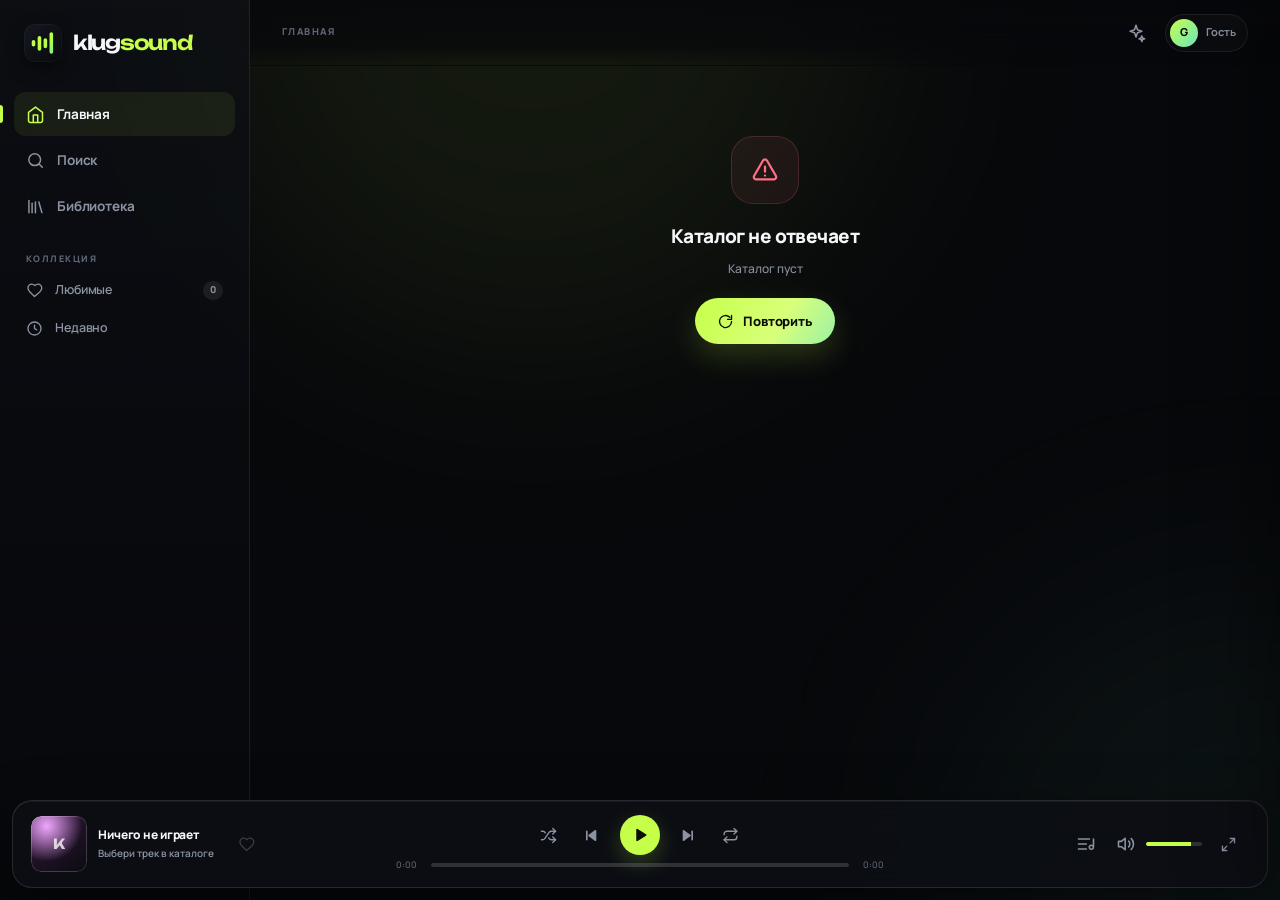
==== player.html @ 16f7e547 "Initial commit" ====
<!doctype html>
<html lang="ru">
  <head>
    <meta charset="utf-8" />
    <meta name="viewport" content="width=device-width, initial-scale=1, viewport-fit=cover" />
    <meta name="theme-color" content="#07080b" />
    <title>KLUG Sound — плеер</title>
    <meta
      name="description"
      content="KLUG Sound — музыкальный плеер внутри Telegram: поиск треков, исполнители, очередь и любимые треки."
    />
    <meta property="og:type" content="website" />
    <meta property="og:title" content="KLUG Sound — плеер" />
    <meta property="og:description" content="Слушай полные треки из Audius и превью мировых хитов из Apple Music." />
    <meta property="og:image" content="./assets/og.png" />
    <meta name="twitter:card" content="summary_large_image" />
    <meta name="apple-mobile-web-app-capable" content="yes" />
    <meta name="apple-mobile-web-app-status-bar-style" content="black-translucent" />
    <meta name="apple-mobile-web-app-title" content="KLUG Sound" />
    <link rel="icon" href="./assets/favicon.svg" type="image/svg+xml" />
    <link rel="apple-touch-icon" href="./assets/apple-touch-icon.png" />
    <link rel="manifest" href="./manifest.webmanifest" />
    <link rel="preload" href="./assets/fonts/manrope-cyrillic.woff2" as="font" type="font/woff2" crossorigin />
    <link rel="preload" href="./assets/fonts/manrope-latin.woff2" as="font" type="font/woff2" crossorigin />
    <link rel="preload" href="./assets/fonts/unbounded-cyrillic.woff2" as="font" type="font/woff2" crossorigin />
    <link rel="stylesheet" href="./css/fonts.css" />
    <link rel="stylesheet" href="./css/base.css" />
    <link rel="stylesheet" href="./css/player.css" />
    <script>
      document.documentElement.classList.add("js");
    </script>
    <script src="https://telegram.org/js/telegram-web-app.js"></script>
  </head>
  <body class="app">
    <a class="skip-link" href="#view">Перейти к содержимому</a>

    <div class="app-atmosphere" aria-hidden="true">
      <span class="app-orb app-orb--lime"></span>
      <span class="app-orb app-orb--cyan"></span>
    </div>

    <div class="app-shell">
      <aside class="sidebar" aria-label="Навигация">
        <a class="brand sidebar-brand" href="./index.html" aria-label="KLUG Sound — на главную">
          <img class="brand-mark" src="./assets/favicon.svg" alt="" width="38" height="38" />
          <span class="brand-word">klug<span>sound</span></span>
        </a>

        <nav class="side-nav">
          <a class="side-link" href="#/home" data-nav="home">
            <span data-icon="home"></span>
            <span>Главная</span>
          </a>
          <a class="side-link" href="#/search" data-nav="search">
            <span data-icon="search"></span>
            <span>Поиск</span>
          </a>
          <a class="side-link" href="#/library" data-nav="library">
            <span data-icon="library"></span>
            <span>Библиотека</span>
          </a>
        </nav>

        <div class="side-group">
          <p class="side-label">Коллекция</p>
          <a class="side-link side-link--sm" href="#/liked" data-nav="liked">
            <span data-icon="heart"></span>
            <span>Любимые</span>
            <span class="side-count" id="likedCount">0</span>
          </a>
          <a class="side-link side-link--sm" href="#/recent" data-nav="recent">
            <span data-icon="clock"></span>
            <span>Недавно</span>
          </a>
          <div class="side-playlists" id="sidePlaylists"></div>
        </div>

        <div class="sidebar-spacer"></div>
      </aside>

      <main class="main">
        <header class="topbar">
          <div class="topbar-left">
            <a class="brand topbar-brand" href="#/home" aria-label="KLUG Sound">
              <img class="brand-mark" src="./assets/favicon.svg" alt="" width="32" height="32" />
              <span class="brand-word">klug<span>sound</span></span>
            </a>
            <button class="icon-btn topbar-back" id="backBtn" type="button" aria-label="Назад" hidden>
              <span data-icon="arrowLeft"></span>
            </button>
            <span class="topbar-context" id="topbarContext"></span>
          </div>

          <div class="topbar-right">
            <button class="icon-btn topbar-random" id="randomBtn" type="button" aria-label="Случайный трек" title="Случайный трек">
              <span data-icon="sparkles"></span>
            </button>
            <div class="user-chip" id="userChip" title="Слушатель">
              <span class="user-avatar" id="userAvatar">G</span>
              <span class="user-name" id="userName">Гость</span>
            </div>
          </div>
        </header>

        <div class="view" id="view" tabindex="-1"></div>
      </main>
    </div>

    <div class="playerbar" id="playerbar">
      <div class="pb-left">
        <button class="pb-art" id="pbArtBtn" type="button" aria-label="Открыть экран «Сейчас играет»">
          <span class="art pb-art-inner" id="pbArt"></span>
          <span class="pb-expand-hint"><span data-icon="expand"></span></span>
        </button>
        <div class="pb-meta">
          <div class="pb-title" id="pbTitle">Ничего не играет</div>
          <div class="pb-sub" id="pbSub">Выбери трек в каталоге</div>
        </div>
        <button class="icon-btn pb-like" id="pbLike" type="button" aria-label="Добавить в любимые" disabled>
          <span data-icon="heart"></span>
        </button>
      </div>

      <div class="pb-center">
        <div class="pb-controls">
          <button class="pb-btn" id="shuffleBtn" type="button" aria-label="Перемешать" title="Перемешать">
            <span data-icon="shuffle"></span>
          </button>
          <button class="pb-btn" id="prevBtn" type="button" aria-label="Предыдущий трек" title="Предыдущий">
            <span data-icon="prev"></span>
          </button>
          <button class="pb-play" id="playBtn" type="button" aria-label="Играть" title="Играть / пауза">
            <span data-icon="play"></span>
          </button>
          <button class="pb-btn" id="nextBtn" type="button" aria-label="Следующий трек" title="Следующий">
            <span data-icon="next"></span>
          </button>
          <button class="pb-btn" id="repeatBtn" type="button" aria-label="Повтор" title="Повтор">
            <span data-icon="repeat"></span>
          </button>
        </div>
        <div class="pb-progress">
          <span class="pb-time" id="curTime">0:00</span>
          <input
            class="range pb-range"
            id="progress"
            type="range"
            min="0"
            max="1000"
            value="0"
            step="1"
            aria-label="Перемотка трека"
          />
          <span class="pb-time" id="durTime">0:00</span>
        </div>
      </div>

      <div class="pb-right">
        <button class="icon-btn" id="queueBtn" type="button" aria-label="Очередь" title="Очередь">
          <span data-icon="queue"></span>
        </button>
        <div class="pb-volume">
          <button class="icon-btn" id="muteBtn" type="button" aria-label="Выключить звук" title="Звук">
            <span data-icon="volume"></span>
          </button>
          <input
            class="range range--mini pb-volume-range"
            id="volume"
            type="range"
            min="0"
            max="100"
            value="80"
            step="1"
            aria-label="Громкость"
          />
        </div>
        <button class="icon-btn pb-expand" id="expandBtn" type="button" aria-label="Развернуть плеер">
          <span data-icon="expand"></span>
        </button>
      </div>

      <div class="pb-loading" id="pbLoading" hidden><span class="spinner"></span></div>
    </div>

    <nav class="mobile-nav" aria-label="Мобильная навигация">
      <a class="mobile-link" href="#/home" data-nav="home">
        <span data-icon="home"></span>
        <span>Главная</span>
      </a>
      <a class="mobile-link" href="#/search" data-nav="search">
        <span data-icon="search"></span>
        <span>Поиск</span>
      </a>
      <a class="mobile-link" href="#/library" data-nav="library">
        <span data-icon="library"></span>
        <span>Библиотека</span>
      </a>
    </nav>

    <div class="scrim" id="scrim" hidden></div>

    <aside class="drawer" id="queueDrawer" aria-label="Очередь" aria-hidden="true">
      <div class="drawer-head">
        <div>
          <span class="drawer-label">Очередь</span>
          <h2 id="queueTitle">Далее</h2>
        </div>
        <button class="icon-btn" id="queueClose" type="button" aria-label="Закрыть очередь">
          <span data-icon="x"></span>
        </button>
      </div>
      <div class="drawer-body" id="queueList"></div>
    </aside>

    <section class="nowplaying" id="nowPlaying" aria-hidden="true" aria-label="Сейчас играет">
      <div class="np-bg" id="npBg" aria-hidden="true"></div>
      <div class="np-shade" aria-hidden="true"></div>

      <div class="np-panel">
        <button class="icon-btn np-close" id="npClose" type="button" aria-label="Закрыть плеер">
          <span data-icon="chevronDown"></span>
        </button>

        <div class="np-left">
          <div class="np-art-wrap">
            <div class="np-art art" id="npArt"></div>
            <div class="np-art-shadow" aria-hidden="true"></div>
          </div>
        </div>

        <div class="np-right">
          <div class="np-head">
            <span class="np-label" id="npSource">Сейчас играет</span>
            <button class="icon-btn np-like" id="npLike" type="button" aria-label="Добавить в любимые" disabled>
              <span data-icon="heart"></span>
            </button>
          </div>

          <h2 class="np-title" id="npTitle">Ничего не играет</h2>
          <a class="np-artist" id="npArtist" href="#/search">Найди свой первый трек</a>

          <div class="np-progress">
            <input
              class="range np-range"
              id="npProgress"
              type="range"
              min="0"
              max="1000"
              value="0"
              step="1"
              aria-label="Перемотка трека"
            />
            <div class="np-times">
              <span id="npCur">0:00</span>
              <span id="npDur">0:00</span>
            </div>
          </div>

          <div class="np-controls">
            <button class="pb-btn" id="npShuffle" type="button" aria-label="Перемешать">
              <span data-icon="shuffle"></span>
            </button>
            <button class="pb-btn" id="npPrev" type="button" aria-label="Предыдущий трек">
              <span data-icon="prev"></span>
            </button>
            <button class="pb-play np-play" id="npPlay" type="button" aria-label="Играть">
              <span data-icon="play"></span>
            </button>
            <button class="pb-btn" id="npNext" type="button" aria-label="Следующий трек">
              <span data-icon="next"></span>
            </button>
            <button class="pb-btn" id="npRepeat" type="button" aria-label="Повтор">
              <span data-icon="repeat"></span>
            </button>
          </div>

          <div class="np-bottom-row">
            <div class="np-volume">
              <button class="icon-btn" id="npMute" type="button" aria-label="Звук">
                <span data-icon="volume"></span>
              </button>
              <input
                class="range range--mini np-volume-range"
                id="npVolume"
                type="range"
                min="0"
                max="100"
                value="80"
                step="1"
                aria-label="Громкость"
              />
            </div>
            <span class="np-hint">Пробел — пауза · ← → — перемотка</span>
          </div>

          <div class="np-queue">
            <div class="np-queue-head">
              <span>Далее в очереди</span>
              <span id="npQueueCount">0</span>
            </div>
            <div class="np-queue-list" id="npQueue"></div>
          </div>
        </div>
      </div>
    </section>

    <div class="toasts" id="toasts" aria-live="polite" aria-atomic="false"></div>

    <audio id="audio" preload="metadata" playsinline></audio>
    <script type="module" src="./js/app.js"></script>
  </body>
</html>
---- css/fonts.css ----
/* Self-hosted variable fonts — Manrope + Unbounded (SIL Open Font License 1.1).
   Files live in /assets/fonts, so the app has no dependency on Google Fonts at runtime. */

/* Manrope — cyrillic-ext */
@font-face {
  font-family: "Manrope";
  font-style: normal;
  font-weight: 400 800;
  font-display: swap;
  src: url("../assets/fonts/manrope-cyrillic-ext.woff2") format("woff2");
  unicode-range: U+0460-052F, U+1C80-1C8A, U+20B4, U+2DE0-2DFF, U+A640-A69F, U+FE2E-FE2F;
}
/* Manrope — cyrillic */
@font-face {
  font-family: "Manrope";
  font-style: normal;
  font-weight: 400 800;
  font-display: swap;
  src: url("../assets/fonts/manrope-cyrillic.woff2") format("woff2");
  unicode-range: U+0301, U+0400-045F, U+0490-0491, U+04B0-04B1, U+2116;
}
/* Manrope — latin-ext */
@font-face {
  font-family: "Manrope";
  font-style: normal;
  font-weight: 400 800;
  font-display: swap;
  src: url("../assets/fonts/manrope-latin-ext.woff2") format("woff2");
  unicode-range: U+0100-02BA, U+02BD-02C5, U+02C7-02CC, U+02CE-02D7, U+02DD-02FF, U+0304, U+0308, U+0329, U+1D00-1DBF, U+1E00-1E9F, U+1EF2-1EFF, U+2020, U+20A0-20AB, U+20AD-20C4, U+2113, U+2C60-2C7F, U+A720-A7FF;
}
/* Manrope — latin */
@font-face {
  font-family: "Manrope";
  font-style: normal;
  font-weight: 400 800;
  font-display: swap;
  src: url("../assets/fonts/manrope-latin.woff2") format("woff2");
  unicode-range: U+0000-00FF, U+0131, U+0152-0153, U+02BB-02BC, U+02C6, U+02DA, U+02DC, U+0304, U+0308, U+0329, U+2000-206F, U+20AC, U+2122, U+2191, U+2193, U+2212, U+2215, U+FEFF, U+FFFD;
}

/* Unbounded — cyrillic-ext */
@font-face {
  font-family: "Unbounded";
  font-style: normal;
  font-weight: 500 800;
  font-display: swap;
  src: url("../assets/fonts/unbounded-cyrillic-ext.woff2") format("woff2");
  unicode-range: U+0460-052F, U+1C80-1C8A, U+20B4, U+2DE0-2DFF, U+A640-A69F, U+FE2E-FE2F;
}
/* Unbounded — cyrillic */
@font-face {
  font-family: "Unbounded";
  font-style: normal;
  font-weight: 500 800;
  font-display: swap;
  src: url("../assets/fonts/unbounded-cyrillic.woff2") format("woff2");
  unicode-range: U+0301, U+0400-045F, U+0490-0491, U+04B0-04B1, U+2116;
}
/* Unbounded — latin-ext */
@font-face {
  font-family: "Unbounded";
  font-style: normal;
  font-weight: 500 800;
  font-display: swap;
  src: url("../assets/fonts/unbounded-latin-ext.woff2") format("woff2");
  unicode-range: U+0100-02BA, U+02BD-02C5, U+02C7-02CC, U+02CE-02D7, U+02DD-02FF, U+0304, U+0308, U+0329, U+1D00-1DBF, U+1E00-1E9F, U+1EF2-1EFF, U+2020, U+20A0-20AB, U+20AD-20C4, U+2113, U+2C60-2C7F, U+A720-A7FF;
}
/* Unbounded — latin */
@font-face {
  font-family: "Unbounded";
  font-style: normal;
  font-weight: 500 800;
  font-display: swap;
  src: url("../assets/fonts/unbounded-latin.woff2") format("woff2");
  unicode-range: U+0000-00FF, U+0131, U+0152-0153, U+02BB-02BC, U+02C6, U+02DA, U+02DC, U+0304, U+0308, U+0329, U+2000-206F, U+20AC, U+2122, U+2191, U+2193, U+2212, U+2215, U+FEFF, U+FFFD;
}
---- css/base.css ----
/* ==========================================================================
   KLUG Sound — design tokens & shared primitives
   ========================================================================== */

:root {
  color-scheme: dark;

  --bg: #07080b;
  --bg-deep: #050609;
  --surface: #0e1016;
  --surface-2: #141721;
  --surface-3: #1b1f2b;
  --surface-4: #232836;

  --line: rgba(255, 255, 255, 0.08);
  --line-strong: rgba(255, 255, 255, 0.14);

  --text: #f4f6f9;
  --text-2: #c7ccd6;
  --muted: #8b92a2;
  --faint: #5e6575;

  --accent: #c6ff4a;
  --accent-soft: #ddff8e;
  --accent-2: #6fe7c4;
  --accent-ink: #0a0f03;
  --blue: #7db8ff;
  --pink: #ff8eb7;
  --danger: #ff7185;

  --radius-xs: 10px;
  --radius-sm: 14px;
  --radius: 20px;
  --radius-lg: 28px;
  --radius-xl: 36px;

  --shadow-sm: 0 10px 30px rgba(0, 0, 0, 0.28);
  --shadow: 0 24px 70px rgba(0, 0, 0, 0.44);
  --shadow-accent: 0 16px 50px rgba(198, 255, 74, 0.18);

  --font-ui: "Manrope", ui-sans-serif, system-ui, -apple-system, "Segoe UI", Roboto, sans-serif;
  --font-display: "Unbounded", var(--font-ui);

  --ease: cubic-bezier(0.22, 0.61, 0.36, 1);
  --ease-out: cubic-bezier(0.16, 1, 0.3, 1);
  --ease-spring: cubic-bezier(0.34, 1.56, 0.64, 1);

  --header-h: 64px;
  --safe-b: env(safe-area-inset-bottom, 0px);
}

*,
*::before,
*::after {
  box-sizing: border-box;
}

[hidden] {
  display: none !important;
}

html {
  -webkit-text-size-adjust: 100%;
  scroll-behavior: smooth;
}

body {
  margin: 0;
  min-height: 100vh;
  background: var(--bg);
  color: var(--text);
  font-family: var(--font-ui);
  font-size: 15px;
  line-height: 1.5;
  font-weight: 500;
  -webkit-font-smoothing: antialiased;
  -moz-osx-font-smoothing: grayscale;
  text-rendering: optimizeLegibility;
}

h1,
h2,
h3,
h4,
p,
figure {
  margin: 0;
}

ul,
ol {
  margin: 0;
  padding: 0;
  list-style: none;
}

a {
  color: inherit;
  text-decoration: none;
}

button,
input,
select,
textarea {
  font: inherit;
  color: inherit;
}

button {
  padding: 0;
  border: 0;
  background: none;
  cursor: pointer;
}

img,
svg {
  display: block;
}

img {
  max-width: 100%;
}

::selection {
  background: var(--accent);
  color: var(--accent-ink);
}

:focus-visible {
  outline: 2px solid var(--accent);
  outline-offset: 3px;
}

:focus:not(:focus-visible) {
  outline: none;
}

::-webkit-scrollbar {
  width: 10px;
  height: 10px;
}

::-webkit-scrollbar-track {
  background: transparent;
}

::-webkit-scrollbar-thumb {
  border: 3px solid transparent;
  border-radius: 99px;
  background: rgba(255, 255, 255, 0.16);
  background-clip: content-box;
}

::-webkit-scrollbar-thumb:hover {
  background: rgba(255, 255, 255, 0.28);
  background-clip: content-box;
}

/* --------------------------------------------------------------------------
   Icons & helpers
   -------------------------------------------------------------------------- */

.icon {
  width: 20px;
  height: 20px;
  flex: 0 0 auto;
  fill: none;
  stroke: currentColor;
  stroke-width: 1.9;
  stroke-linecap: round;
  stroke-linejoin: round;
  vertical-align: middle;
}

.icon--sm {
  width: 16px;
  height: 16px;
}

.icon--lg {
  width: 26px;
  height: 26px;
}

.sr-only {
  position: absolute !important;
  width: 1px;
  height: 1px;
  padding: 0;
  margin: -1px;
  overflow: hidden;
  clip: rect(0, 0, 0, 0);
  white-space: nowrap;
  border: 0;
}

.gradient-text {
  background: linear-gradient(100deg, var(--accent) 0%, #eaffb6 45%, var(--accent-2) 100%);
  -webkit-background-clip: text;
  background-clip: text;
  color: transparent;
}

.muted {
  color: var(--muted);
}

.nowrap {
  white-space: nowrap;
}

.js .reveal {
  opacity: 0;
  transform: translateY(26px);
  transition: opacity 0.8s var(--ease-out), transform 0.8s var(--ease-out);
}

.js .reveal.is-visible {
  opacity: 1;
  transform: none;
}

/* --------------------------------------------------------------------------
   Buttons
   -------------------------------------------------------------------------- */

.btn {
  display: inline-flex;
  align-items: center;
  justify-content: center;
  gap: 10px;
  min-height: 50px;
  padding: 0 24px;
  border-radius: 999px;
  font-size: 15px;
  font-weight: 700;
  letter-spacing: -0.01em;
  white-space: nowrap;
  transition: transform 0.25s var(--ease), background-color 0.25s var(--ease),
    border-color 0.25s var(--ease), box-shadow 0.25s var(--ease), color 0.25s var(--ease);
}

.btn:hover {
  transform: translateY(-2px);
}

.btn:active {
  transform: translateY(0) scale(0.98);
}

.btn-primary {
  background: linear-gradient(120deg, var(--accent) 0%, #d9ff7a 55%, var(--accent-2) 120%);
  color: var(--accent-ink);
  box-shadow: 0 14px 40px rgba(198, 255, 74, 0.22);
}

.btn-primary:hover {
  box-shadow: 0 18px 50px rgba(198, 255, 74, 0.32);
}

.btn-ghost {
  border: 1px solid var(--line-strong);
  background: rgba(255, 255, 255, 0.03);
  color: var(--text);
}

.btn-ghost:hover {
  border-color: rgba(255, 255, 255, 0.28);
  background: rgba(255, 255, 255, 0.06);
}

.icon-btn {
  display: inline-grid;
  place-items: center;
  width: 42px;
  height: 42px;
  border: 1px solid transparent;
  border-radius: 50%;
  color: var(--muted);
  transition: color 0.2s var(--ease), background-color 0.2s var(--ease),
    border-color 0.2s var(--ease), transform 0.2s var(--ease);
}

.icon-btn:hover {
  color: var(--text);
  background: rgba(255, 255, 255, 0.06);
}

.icon-btn:active {
  transform: scale(0.94);
}

.icon-btn.is-active {
  color: var(--accent);
}

.pill {
  display: inline-flex;
  align-items: center;
  gap: 7px;
  min-height: 30px;
  padding: 0 12px;
  border: 1px solid var(--line);
  border-radius: 999px;
  background: rgba(255, 255, 255, 0.03);
  color: var(--text-2);
  font-size: 12px;
  font-weight: 700;
  letter-spacing: 0.02em;
  white-space: nowrap;
}

/* --------------------------------------------------------------------------
   Artwork / covers
   -------------------------------------------------------------------------- */

.art {
  position: relative;
  display: block;
  overflow: hidden;
  background:
    radial-gradient(circle at 28% 18%, var(--g1, #3c4a2a) 0%, transparent 58%),
    linear-gradient(145deg, var(--g2, #182019) 0%, #0a0c10 100%);
  isolation: isolate;
}

.art::after {
  position: absolute;
  z-index: 2;
  inset: 0;
  border: 1px solid rgba(255, 255, 255, 0.1);
  border-radius: inherit;
  content: "";
  pointer-events: none;
}

.art img {
  position: absolute;
  z-index: 1;
  inset: 0;
  width: 100%;
  height: 100%;
  object-fit: cover;
}

.art-fallback {
  position: absolute;
  inset: 0;
  display: grid;
  place-items: center;
  padding: 12%;
  overflow: hidden;
  color: rgba(255, 255, 255, 0.76);
  font-family: var(--font-display);
  font-size: clamp(14px, 16%, 52px);
  font-weight: 700;
  letter-spacing: -0.06em;
  line-height: 0.9;
  text-align: center;
  text-transform: uppercase;
}

.art--round {
  border-radius: 50%;
}

.art--round::after {
  border-radius: 50%;
}

.art > .art {
  position: absolute;
  inset: 0;
  width: 100%;
  height: 100%;
  border-radius: inherit;
}

/* --------------------------------------------------------------------------
   Range slider
   -------------------------------------------------------------------------- */

.range {
  --v: 0%;
  width: 100%;
  height: 18px;
  margin: 0;
  appearance: none;
  -webkit-appearance: none;
  background: transparent;
  cursor: pointer;
}

.range::-webkit-slider-runnable-track {
  width: 100%;
  height: 4px;
  border-radius: 99px;
  background: linear-gradient(
    90deg,
    var(--accent) 0 var(--v),
    rgba(255, 255, 255, 0.15) var(--v) 100%
  );
}

.range::-webkit-slider-thumb {
  width: 12px;
  height: 12px;
  margin-top: -4px;
  border: 0;
  border-radius: 50%;
  background: #fff;
  box-shadow: 0 2px 10px rgba(0, 0, 0, 0.45);
  opacity: 0;
  transform: scale(0.7);
  transition: opacity 0.18s var(--ease), transform 0.18s var(--ease);
  -webkit-appearance: none;
}

.range:hover::-webkit-slider-thumb,
.range:focus-visible::-webkit-slider-thumb {
  opacity: 1;
  transform: scale(1);
}

.range::-moz-range-track {
  height: 4px;
  border-radius: 99px;
  background: rgba(255, 255, 255, 0.15);
}

.range::-moz-range-progress {
  height: 4px;
  border-radius: 99px;
  background: var(--accent);
}

.range::-moz-range-thumb {
  width: 12px;
  height: 12px;
  border: 0;
  border-radius: 50%;
  background: #fff;
  box-shadow: 0 2px 10px rgba(0, 0, 0, 0.45);
}

.range--mini::-webkit-slider-thumb {
  width: 10px;
  height: 10px;
  margin-top: -3px;
}

/* --------------------------------------------------------------------------
   Skeletons, spinner, states
   -------------------------------------------------------------------------- */

@keyframes shimmer {
  0% {
    background-position: -420px 0;
  }
  100% {
    background-position: 420px 0;
  }
}

.skeleton {
  position: relative;
  overflow: hidden;
  border-radius: var(--radius-sm);
  background: var(--surface-2);
}

.skeleton::after {
  position: absolute;
  inset: 0;
  background: linear-gradient(
    90deg,
    transparent 0%,
    rgba(255, 255, 255, 0.055) 45%,
    rgba(255, 255, 255, 0.08) 50%,
    rgba(255, 255, 255, 0.055) 55%,
    transparent 100%
  );
  background-size: 840px 100%;
  content: "";
  animation: shimmer 1.6s linear infinite;
}

@keyframes spin {
  to {
    transform: rotate(360deg);
  }
}

.spinner {
  width: 20px;
  height: 20px;
  border: 2px solid rgba(255, 255, 255, 0.18);
  border-top-color: var(--accent);
  border-radius: 50%;
  animation: spin 0.7s linear infinite;
}

/* --------------------------------------------------------------------------
   Motion preferences
   -------------------------------------------------------------------------- */

@media (prefers-reduced-motion: reduce) {
  html {
    scroll-behavior: auto;
  }

  *,
  *::before,
  *::after {
    animation-duration: 0.001ms !important;
    animation-iteration-count: 1 !important;
    scroll-behavior: auto !important;
    transition-duration: 0.001ms !important;
  }

  .js .reveal {
    opacity: 1;
    transform: none;
  }
}
---- css/player.css ----
/* ==========================================================================
   KLUG Sound — player application
   ========================================================================== */

:root {
  --player-h: 88px;
  --player-gap: 12px;
  --mobile-nav-h: 58px;
}

.app {
  height: 100dvh;
  overflow: hidden;
  background: var(--bg);
}

.app-atmosphere {
  position: fixed;
  z-index: 0;
  inset: 0;
  overflow: hidden;
  pointer-events: none;
}

.app-orb {
  position: absolute;
  border-radius: 50%;
  filter: blur(120px);
}

.app-orb--lime {
  top: -340px;
  left: 15%;
  width: 680px;
  height: 680px;
  background: rgba(198, 255, 74, 0.07);
}

.app-orb--cyan {
  right: -280px;
  bottom: -300px;
  width: 620px;
  height: 620px;
  background: rgba(111, 231, 196, 0.05);
}

.skip-link {
  position: fixed;
  z-index: 200;
  top: 10px;
  left: 10px;
  padding: 10px 16px;
  border-radius: 999px;
  background: var(--accent);
  color: var(--accent-ink);
  font-size: 12px;
  font-weight: 800;
  transform: translateY(-160%);
  transition: transform 0.2s var(--ease);
}

.skip-link:focus {
  transform: none;
}

.app-shell {
  position: relative;
  z-index: 1;
  display: grid;
  grid-template-columns: 250px minmax(0, 1fr);
  height: 100dvh;
}

/* --------------------------------------------------------------------------
   Sidebar
   -------------------------------------------------------------------------- */

.sidebar {
  display: flex;
  flex-direction: column;
  gap: 4px;
  min-height: 0;
  padding: 20px 14px 118px;
  overflow-y: auto;
  border-right: 1px solid var(--line);
  background: linear-gradient(180deg, rgba(14, 16, 22, 0.72), rgba(7, 8, 11, 0.6));
}

.sidebar-brand {
  margin: 4px 10px 26px;
}

.brand {
  display: inline-flex;
  align-items: center;
  gap: 11px;
}

.brand-mark {
  border-radius: 11px;
  box-shadow: 0 6px 18px rgba(0, 0, 0, 0.4);
}

.brand-word {
  font-family: var(--font-display);
  font-size: 20px;
  font-weight: 600;
  letter-spacing: -0.065em;
  line-height: 1;
}

.brand-word span {
  color: var(--accent);
}

.side-nav {
  display: flex;
  flex-direction: column;
  gap: 2px;
}

.side-link {
  position: relative;
  display: flex;
  align-items: center;
  gap: 12px;
  height: 44px;
  padding: 0 12px;
  border-radius: 12px;
  color: var(--muted);
  font-size: 13.5px;
  font-weight: 700;
  letter-spacing: -0.01em;
  transition: background-color 0.2s var(--ease), color 0.2s var(--ease);
}

.side-link .icon {
  width: 19px;
  height: 19px;
}

.side-link:hover {
  background: rgba(255, 255, 255, 0.045);
  color: var(--text);
}

.side-link.is-active {
  background: rgba(198, 255, 74, 0.075);
  color: var(--text);
}

.side-link.is-active .icon {
  color: var(--accent);
}

.side-link.is-active::before {
  position: absolute;
  top: 50%;
  left: -14px;
  width: 3px;
  height: 18px;
  border-radius: 0 99px 99px 0;
  background: var(--accent);
  content: "";
  transform: translateY(-50%);
}

.side-link--sm {
  height: 38px;
  font-size: 12.5px;
  font-weight: 600;
}

.side-link--sm .icon {
  width: 17px;
  height: 17px;
}

.side-count {
  min-width: 20px;
  margin-left: auto;
  padding: 2px 6px;
  border-radius: 999px;
  background: rgba(255, 255, 255, 0.07);
  color: var(--muted);
  font-size: 9.5px;
  font-weight: 800;
  text-align: center;
}

.side-group {
  margin-top: 20px;
}

.side-label {
  margin: 0 0 6px;
  padding: 0 12px;
  color: var(--faint);
  font-size: 9px;
  font-weight: 800;
  letter-spacing: 0.16em;
  text-transform: uppercase;
}

.sidebar-spacer {
  flex: 1;
  min-height: 24px;
}

.side-playlists {
  display: flex;
  flex-direction: column;
  gap: 2px;
  margin-top: 6px;
}

.side-playlist-link {
  padding-left: 12px;
  font-size: 13px;
}

.side-card {
  padding: 14px;
  border: 1px solid var(--line);
  border-radius: 18px;
  background: linear-gradient(155deg, rgba(24, 28, 38, 0.7), rgba(11, 13, 18, 0.75));
}

.side-card-top {
  display: flex;
  align-items: center;
  justify-content: space-between;
  gap: 10px;
}

.side-card-label {
  color: var(--faint);
  font-size: 9px;
  font-weight: 800;
  letter-spacing: 0.14em;
  text-transform: uppercase;
}

.source-dots {
  display: inline-flex;
  gap: 4px;
}

.source-dots i {
  width: 5px;
  height: 5px;
  border-radius: 50%;
  background: var(--accent);
}

.source-dots i:last-child {
  background: var(--blue);
}

.side-sources {
  display: flex;
  align-items: center;
  flex-wrap: wrap;
  gap: 5px 6px;
  margin-top: 12px;
  color: var(--muted);
  font-size: 10px;
  font-weight: 700;
}

.side-card-link {
  display: flex;
  align-items: center;
  justify-content: space-between;
  gap: 8px;
  margin-top: 14px;
  padding-top: 12px;
  border-top: 1px solid var(--line);
  color: var(--text-2);
  font-size: 11px;
  font-weight: 700;
}

.side-card-link .icon {
  width: 14px;
  height: 14px;
  color: var(--muted);
}

.side-card-link:hover {
  color: var(--accent);
}

/* --------------------------------------------------------------------------
   Main / topbar
   -------------------------------------------------------------------------- */

.main {
  min-width: 0;
  height: 100dvh;
  overflow-y: auto;
  overscroll-behavior: contain;
  scroll-behavior: smooth;
}

.topbar {
  position: sticky;
  z-index: 30;
  top: 0;
  display: flex;
  align-items: center;
  justify-content: space-between;
  gap: 20px;
  height: 66px;
  padding: 0 32px;
  border-bottom: 1px solid transparent;
  background: linear-gradient(180deg, rgba(7, 8, 11, 0.92) 0%, rgba(7, 8, 11, 0.72) 72%, transparent 100%);
  backdrop-filter: blur(18px);
  -webkit-backdrop-filter: blur(18px);
}

.topbar-left {
  display: flex;
  align-items: center;
  gap: 10px;
  min-width: 0;
}

.topbar-brand {
  display: none;
}

.topbar-back {
  margin-left: -6px;
}

.topbar-context {
  overflow: hidden;
  color: var(--faint);
  font-size: 9.5px;
  font-weight: 800;
  letter-spacing: 0.15em;
  text-overflow: ellipsis;
  text-transform: uppercase;
  white-space: nowrap;
}

.topbar-right {
  display: flex;
  align-items: center;
  gap: 8px;
  flex: 0 0 auto;
}

.user-chip {
  display: flex;
  align-items: center;
  gap: 8px;
  padding: 4px 11px 4px 4px;
  border: 1px solid var(--line);
  border-radius: 999px;
  background: rgba(255, 255, 255, 0.025);
}

.user-avatar {
  display: grid;
  place-items: center;
  width: 28px;
  height: 28px;
  border-radius: 50%;
  background: linear-gradient(135deg, var(--accent), var(--accent-2));
  color: var(--accent-ink);
  font-size: 11px;
  font-weight: 900;
  text-transform: uppercase;
}

.user-name {
  max-width: 110px;
  overflow: hidden;
  color: var(--muted);
  font-size: 11px;
  font-weight: 700;
  text-overflow: ellipsis;
  white-space: nowrap;
}

.view {
  width: 100%;
  max-width: 1400px;
  margin: 0 auto;
  padding: 8px 36px 148px;
  outline: none;
}

/* --------------------------------------------------------------------------
   Shared view elements
   -------------------------------------------------------------------------- */

.kicker {
  display: inline-flex;
  align-items: center;
  gap: 8px;
  color: var(--faint);
  font-size: 9.5px;
  font-weight: 800;
  letter-spacing: 0.16em;
  text-transform: uppercase;
}

.kicker--accent {
  color: var(--accent);
}

.page-head {
  display: flex;
  align-items: flex-end;
  justify-content: space-between;
  gap: 24px;
  margin: 14px 0 26px;
}

.page-head h1 {
  font-family: var(--font-display);
  font-size: clamp(28px, 3.4vw, 42px);
  font-weight: 600;
  letter-spacing: -0.055em;
  line-height: 1.04;
}

.page-head p {
  margin-top: 8px;
  color: var(--muted);
  font-size: 13px;
}

.row-head {
  display: flex;
  align-items: flex-end;
  justify-content: space-between;
  gap: 18px;
  margin: 38px 0 14px;
}

.row-head h2 {
  font-family: var(--font-display);
  font-size: 19px;
  font-weight: 600;
  letter-spacing: -0.045em;
}

.row-head p {
  margin-top: 4px;
  color: var(--faint);
  font-size: 11px;
}

.row-link {
  display: inline-flex;
  align-items: center;
  gap: 5px;
  color: var(--muted);
  font-size: 11px;
  font-weight: 700;
  white-space: nowrap;
}

.row-link:hover {
  color: var(--accent);
}

.row-link .icon {
  width: 13px;
  height: 13px;
}

/* Buttons ----------------------------------------------------------------- */

.btn-accent {
  display: inline-flex;
  align-items: center;
  justify-content: center;
  gap: 9px;
  min-height: 46px;
  padding: 0 22px;
  border-radius: 999px;
  background: linear-gradient(120deg, var(--accent), #d9ff7a 60%, var(--accent-2) 130%);
  color: var(--accent-ink);
  font-size: 13px;
  font-weight: 800;
  letter-spacing: -0.01em;
  box-shadow: 0 12px 30px rgba(198, 255, 74, 0.18);
  transition: transform 0.2s var(--ease), box-shadow 0.2s var(--ease);
}

.btn-accent:hover {
  transform: translateY(-1px);
  box-shadow: 0 16px 38px rgba(198, 255, 74, 0.26);
}

.btn-accent:active {
  transform: scale(0.98);
}

.btn-accent .icon {
  width: 17px;
  height: 17px;
}

.btn-soft {
  display: inline-flex;
  align-items: center;
  justify-content: center;
  gap: 8px;
  min-height: 46px;
  padding: 0 19px;
  border: 1px solid var(--line-strong);
  border-radius: 999px;
  background: rgba(255, 255, 255, 0.035);
  color: var(--text-2);
  font-size: 12.5px;
  font-weight: 700;
  transition: background-color 0.2s var(--ease), border-color 0.2s var(--ease), color 0.2s var(--ease);
}

.btn-soft:hover {
  border-color: rgba(255, 255, 255, 0.24);
  background: rgba(255, 255, 255, 0.07);
  color: var(--text);
}

.btn-soft .icon {
  width: 16px;
  height: 16px;
}

.btn-round {
  display: grid;
  place-items: center;
  width: 46px;
  height: 46px;
  border: 1px solid var(--line-strong);
  border-radius: 50%;
  color: var(--text-2);
}

.btn-round:hover {
  background: rgba(255, 255, 255, 0.06);
  color: var(--text);
}

/* Badges ------------------------------------------------------------------ */

.src-badge {
  display: inline-flex;
  align-items: center;
  height: 17px;
  padding: 0 6px;
  border-radius: 5px;
  font-size: 8px;
  font-weight: 900;
  letter-spacing: 0.08em;
  line-height: 1;
  white-space: nowrap;
}

.src-badge--full {
  background: rgba(198, 255, 74, 0.11);
  color: var(--accent);
  box-shadow: 0 0 0 1px rgba(198, 255, 74, 0.2) inset;
}

.src-badge--preview {
  background: rgba(125, 184, 255, 0.1);
  color: var(--blue);
  box-shadow: 0 0 0 1px rgba(125, 184, 255, 0.18) inset;
}

.src-badge--remix {
  background: rgba(255, 142, 183, 0.12);
  color: var(--pink);
  box-shadow: 0 0 0 1px rgba(255, 142, 183, 0.22) inset;
}

.verified-mark {
  display: inline-grid;
  place-items: center;
  color: var(--accent);
}

.verified-mark .icon {
  width: 15px;
  height: 15px;
}

.stat-chip {
  display: inline-flex;
  align-items: center;
  gap: 6px;
  height: 30px;
  padding: 0 11px;
  border: 1px solid var(--line);
  border-radius: 999px;
  background: rgba(255, 255, 255, 0.025);
  color: var(--text-2);
  font-size: 10.5px;
  font-weight: 700;
}

.stat-chip .icon {
  width: 13px;
  height: 13px;
  color: var(--muted);
}

/* --------------------------------------------------------------------------
   Home
   -------------------------------------------------------------------------- */

.home-greeting {
  display: flex;
  align-items: flex-end;
  justify-content: space-between;
  gap: 24px;
  margin: 18px 0 22px;
}

.home-greeting h1 {
  font-family: var(--font-display);
  font-size: clamp(27px, 3.2vw, 38px);
  font-weight: 600;
  letter-spacing: -0.055em;
  line-height: 1.06;
}

.home-greeting p {
  margin-top: 7px;
  color: var(--muted);
  font-size: 12.5px;
}

.quick-grid {
  display: grid;
  grid-template-columns: repeat(4, minmax(0, 1fr));
  gap: 9px;
}

.quick-card {
  display: flex;
  align-items: center;
  gap: 11px;
  min-width: 0;
  height: 60px;
  padding: 0 12px 0 8px;
  border: 1px solid var(--line);
  border-radius: 14px;
  background: linear-gradient(140deg, rgba(24, 27, 36, 0.8), rgba(12, 14, 19, 0.8));
  transition: background-color 0.2s var(--ease), border-color 0.2s var(--ease),
    transform 0.2s var(--ease);
}

.quick-card:hover {
  border-color: rgba(255, 255, 255, 0.16);
  background: linear-gradient(140deg, rgba(31, 35, 46, 0.9), rgba(14, 16, 22, 0.9));
  transform: translateY(-1px);
}

.quick-icon {
  display: grid;
  place-items: center;
  width: 42px;
  height: 42px;
  flex: 0 0 auto;
  border-radius: 11px;
  color: var(--accent-ink);
}

.quick-icon--lime {
  background: linear-gradient(135deg, var(--accent), #dcff86);
}

.quick-icon--cyan {
  background: linear-gradient(135deg, var(--accent-2), #a7f5de);
}

.quick-icon--violet {
  background: linear-gradient(135deg, #a99bff, #6d5ae0);
  color: #fff;
}

.quick-icon--rose {
  background: linear-gradient(135deg, #ff9fbe, #ff6f95);
  color: #2a0710;
}

.quick-icon .icon {
  width: 19px;
  height: 19px;
}

.quick-copy {
  min-width: 0;
}

.quick-copy strong {
  display: block;
  overflow: hidden;
  font-size: 12px;
  font-weight: 800;
  letter-spacing: -0.01em;
  text-overflow: ellipsis;
  white-space: nowrap;
}

.quick-copy small {
  display: block;
  overflow: hidden;
  margin-top: 2px;
  color: var(--faint);
  font-size: 9.5px;
  font-weight: 600;
  text-overflow: ellipsis;
  white-space: nowrap;
}

/* Hero feature ------------------------------------------------------------ */

.hero-feature {
  position: relative;
  display: grid;
  grid-template-columns: minmax(0, 1.2fr) minmax(220px, 0.8fr);
  align-items: center;
  gap: 30px;
  min-height: 306px;
  margin-top: 24px;
  overflow: hidden;
  padding: 34px 38px;
  border: 1px solid var(--line);
  border-radius: 28px;
  background: linear-gradient(120deg, #151a13 0%, #10131a 52%, #0c0e13 100%);
}

.hf-bg {
  position: absolute;
  inset: 0;
  overflow: hidden;
}

.hf-bg img {
  width: 100%;
  height: 100%;
  object-fit: cover;
  object-position: center 28%;
  opacity: 0.34;
  filter: saturate(1.15);
  transform: scale(1.04);
}

.hf-bg::after {
  position: absolute;
  inset: 0;
  background: linear-gradient(90deg, #0e1112 2%, rgba(14, 17, 18, 0.88) 44%, rgba(12, 14, 18, 0.55) 100%);
  content: "";
}

.hf-bg::before {
  position: absolute;
  z-index: 1;
  inset: 0;
  background: radial-gradient(700px 300px at 12% 110%, rgba(198, 255, 74, 0.16), transparent 70%);
  content: "";
}

.hf-copy {
  position: relative;
  z-index: 2;
}

.hf-badge {
  display: inline-flex;
  align-items: center;
  gap: 7px;
  height: 26px;
  padding: 0 10px;
  border: 1px solid rgba(198, 255, 74, 0.24);
  border-radius: 999px;
  background: rgba(198, 255, 74, 0.08);
  color: var(--accent);
  font-size: 8.5px;
  font-weight: 900;
  letter-spacing: 0.14em;
  text-transform: uppercase;
}

.hf-copy h2 {
  max-width: 650px;
  margin-top: 17px;
  font-family: var(--font-display);
  font-size: clamp(26px, 3.1vw, 42px);
  font-weight: 600;
  letter-spacing: -0.055em;
  line-height: 1.06;
}

.hf-artist {
  display: flex;
  align-items: center;
  flex-wrap: wrap;
  gap: 8px;
  margin-top: 10px;
  color: var(--text-2);
  font-size: 12.5px;
  font-weight: 700;
}

.hf-artist:hover {
  color: var(--accent);
}

.hf-artist span {
  color: var(--faint);
  font-weight: 600;
}

.hf-actions {
  display: flex;
  flex-wrap: wrap;
  gap: 9px;
  margin-top: 22px;
}

.hf-meta {
  display: flex;
  flex-wrap: wrap;
  gap: 14px;
  margin-top: 18px;
  color: var(--faint);
  font-size: 10px;
  font-weight: 700;
}

.hf-meta span {
  display: inline-flex;
  align-items: center;
  gap: 5px;
}

.hf-meta .icon {
  width: 12px;
  height: 12px;
}

.hf-art {
  position: relative;
  z-index: 2;
  justify-self: end;
  width: min(100%, 250px);
}

.hf-art .art {
  width: 100%;
  aspect-ratio: 1;
  border-radius: 22px;
  box-shadow: 0 28px 60px rgba(0, 0, 0, 0.55);
  transform: rotate(3deg);
}

.hf-art::before {
  position: absolute;
  z-index: -1;
  inset: 16% 6% -6% 10%;
  border-radius: 26px;
  background: rgba(198, 255, 74, 0.24);
  filter: blur(38px);
  content: "";
}

/* Track & playlist cards -------------------------------------------------- */

.card-grid {
  display: grid;
  grid-template-columns: repeat(auto-fill, minmax(156px, 1fr));
  gap: 16px 12px;
}

.track-card {
  position: relative;
  min-width: 0;
  padding: 9px;
  border: 1px solid transparent;
  border-radius: 16px;
  transition: background-color 0.2s var(--ease), border-color 0.2s var(--ease),
    transform 0.2s var(--ease);
}

.track-card:hover {
  border-color: var(--line);
  background: rgba(255, 255, 255, 0.035);
  transform: translateY(-2px);
}

.tc-art {
  position: relative;
}

.tc-art .art {
  width: 100%;
  aspect-ratio: 1;
  border-radius: 11px;
  box-shadow: 0 10px 24px rgba(0, 0, 0, 0.24);
}

.tc-badge {
  position: absolute;
  z-index: 3;
  top: 7px;
  left: 7px;
}

.tc-play {
  position: absolute;
  z-index: 3;
  right: 8px;
  bottom: 8px;
  display: grid;
  place-items: center;
  width: 36px;
  height: 36px;
  border-radius: 50%;
  background: var(--accent);
  color: var(--accent-ink);
  box-shadow: 0 8px 20px rgba(0, 0, 0, 0.4);
  opacity: 0;
  transform: translateY(6px);
  transition: opacity 0.2s var(--ease), transform 0.2s var(--ease), background-color 0.2s;
}

.tc-play:hover {
  background: var(--accent-soft);
}

.tc-play .icon {
  width: 16px;
  height: 16px;
  margin-left: 1px;
}

.track-card:hover .tc-play,
.track-card:focus-within .tc-play {
  opacity: 1;
  transform: none;
}

.tc-title {
  display: block;
  overflow: hidden;
  margin-top: 10px;
  font-size: 12.5px;
  font-weight: 800;
  letter-spacing: -0.015em;
  line-height: 1.3;
  text-overflow: ellipsis;
  white-space: nowrap;
}

.tc-sub {
  display: block;
  overflow: hidden;
  margin-top: 3px;
  color: var(--muted);
  font-size: 10.5px;
  font-weight: 600;
  text-overflow: ellipsis;
  white-space: nowrap;
}

.tc-sub:hover {
  color: var(--text-2);
}

/* Artist rail ------------------------------------------------------------- */

.rail {
  display: grid;
  grid-auto-flow: column;
  grid-auto-columns: 148px;
  gap: 14px;
  overflow-x: auto;
  padding: 2px 2px 8px;
  scroll-snap-type: x mandatory;
  scrollbar-width: thin;
}

.artist-card {
  min-width: 0;
  scroll-snap-align: start;
}

.ac-art {
  position: relative;
  width: 100%;
  aspect-ratio: 1;
  padding: 4px;
  border-radius: 50%;
  background: linear-gradient(135deg, rgba(198, 255, 74, 0.5), rgba(111, 231, 196, 0.3) 50%, rgba(255, 255, 255, 0.06));
  transition: transform 0.25s var(--ease);
}

.artist-card:hover .ac-art {
  transform: scale(1.025);
}

.ac-art .art {
  width: 100%;
  height: 100%;
  border-radius: 50%;
}

.ac-name {
  display: flex;
  align-items: center;
  gap: 4px;
  overflow: hidden;
  margin-top: 10px;
  font-size: 15px;
  font-weight: 800;
  letter-spacing: -0.015em;
  text-overflow: ellipsis;
  white-space: nowrap;
}

.ac-meta {
  display: block;
  overflow: hidden;
  margin-top: 3px;
  color: var(--faint);
  font-size: 9.5px;
  font-weight: 600;
  text-overflow: ellipsis;
  white-space: nowrap;
}

.verified-mark--sm .icon {
  width: 12px;
  height: 12px;
}

/* --------------------------------------------------------------------------
   Track list
   -------------------------------------------------------------------------- */

.track-list {
  display: flex;
  flex-direction: column;
  gap: 1px;
}

.track-head {
  display: grid;
  grid-template-columns: 34px 46px minmax(0, 2fr) minmax(0, 1.15fr) 78px 48px 36px;
  gap: 12px;
  align-items: center;
  padding: 0 10px 8px;
  color: var(--faint);
  font-size: 8.5px;
  font-weight: 800;
  letter-spacing: 0.13em;
  text-transform: uppercase;
}

.track-head span:nth-child(3) {
  padding-left: 2px;
}

.track-row {
  display: grid;
  grid-template-columns: 34px 46px minmax(0, 2fr) minmax(0, 1.15fr) 78px 48px 36px;
  gap: 12px;
  align-items: center;
  min-height: 58px;
  padding: 0 10px;
  border-radius: 10px;
  transition: background-color 0.16s var(--ease), box-shadow 0.16s var(--ease);
}

.track-row:hover {
  background: rgba(255, 255, 255, 0.045);
}

.track-row.is-current {
  background: rgba(198, 255, 74, 0.055);
  box-shadow: 0 0 0 1px rgba(198, 255, 74, 0.08) inset;
}

.tr-play {
  position: relative;
  display: grid;
  place-items: center;
  width: 32px;
  height: 32px;
  border-radius: 50%;
  color: var(--faint);
  font-size: 10.5px;
  font-variant-numeric: tabular-nums;
  transition: background-color 0.16s var(--ease), color 0.16s var(--ease);
}

.tr-play:hover {
  background: rgba(255, 255, 255, 0.08);
  color: var(--text);
}

.tr-num {
  transition: opacity 0.12s var(--ease);
}

.tr-hover-play {
  position: absolute;
  display: grid;
  place-items: center;
  inset: 0;
  opacity: 0;
}

.tr-hover-play .icon {
  width: 14px;
  height: 14px;
}

.track-row:hover .tr-num {
  opacity: 0;
}

.track-row:hover .tr-hover-play {
  opacity: 1;
}

.tr-eq {
  position: absolute;
  display: flex;
  align-items: flex-end;
  justify-content: center;
  gap: 2px;
  inset: 0;
  opacity: 0;
}

.tr-eq i {
  width: 2px;
  height: 9px;
  border-radius: 99px;
  background: var(--accent);
  animation: track-eq 0.9s ease-in-out infinite alternate;
}

.tr-eq i:nth-child(2) {
  height: 14px;
  animation-delay: -0.25s;
}

.tr-eq i:nth-child(3) {
  height: 11px;
  animation-delay: -0.5s;
}

@keyframes track-eq {
  from {
    transform: scaleY(0.35);
  }
  to {
    transform: scaleY(1);
  }
}

.track-row.is-current .tr-num,
.track-row.is-current .tr-hover-play {
  opacity: 0;
}

.track-row.is-current.is-playing .tr-eq {
  opacity: 1;
}

.track-row.is-current:hover .tr-eq {
  opacity: 0;
}

.track-row.is-current:hover .tr-hover-play {
  opacity: 1;
}

.track-row.is-current .tr-play {
  color: var(--accent);
}

.tr-art .art {
  width: 44px;
  height: 44px;
  border-radius: 8px;
}

.tr-main {
  min-width: 0;
}

.tr-title {
  overflow: hidden;
  color: var(--text);
  font-size: 12.8px;
  font-weight: 700;
  letter-spacing: -0.01em;
  line-height: 1.3;
  text-overflow: ellipsis;
  white-space: nowrap;
}

.track-row.is-current .tr-title {
  color: var(--accent);
}

.tr-sub {
  display: flex;
  align-items: center;
  gap: 5px;
  overflow: hidden;
  margin-top: 3px;
  color: var(--muted);
  font-size: 10.5px;
  font-weight: 600;
  text-overflow: ellipsis;
  white-space: nowrap;
}

.tr-sub a {
  overflow: hidden;
  text-overflow: ellipsis;
  white-space: nowrap;
}

.tr-sub a:hover {
  color: var(--text);
  text-decoration: underline;
  text-underline-offset: 2px;
}

.tr-album {
  overflow: hidden;
  color: var(--muted);
  font-size: 10.5px;
  font-weight: 600;
  text-overflow: ellipsis;
  white-space: nowrap;
}

.tr-src {
  display: flex;
  align-items: center;
}

.tr-dur {
  color: var(--faint);
  font-size: 10.5px;
  font-variant-numeric: tabular-nums;
  text-align: right;
}

.tr-like {
  display: grid;
  place-items: center;
  width: 32px;
  height: 32px;
  border-radius: 50%;
  color: var(--faint);
  opacity: 0.55;
  transition: color 0.18s var(--ease), opacity 0.18s var(--ease), background-color 0.18s;
}

.tr-like .icon {
  width: 15px;
  height: 15px;
}

.track-row:hover .tr-like,
.tr-like.is-liked {
  opacity: 1;
}

.tr-like:hover {
  background: rgba(255, 255, 255, 0.07);
  color: var(--text);
}

.tr-like.is-liked {
  color: var(--accent);
}

.tr-like.is-liked:hover {
  color: var(--accent-soft);
}

.tr-actions {
  display: flex;
  align-items: center;
  gap: 4px;
  justify-content: flex-end;
}

.tr-addpl {
  display: grid;
  place-items: center;
  width: 28px;
  height: 28px;
  border-radius: 50%;
  color: var(--faint);
  opacity: 0.45;
  transition: color 0.18s var(--ease), opacity 0.18s var(--ease), background-color 0.18s;
}

.tr-addpl .icon {
  width: 13px;
  height: 13px;
}

.track-row:hover .tr-addpl {
  opacity: 0.9;
}

.tr-addpl:hover {
  background: rgba(255, 255, 255, 0.07);
  color: var(--text);
}

/* --------------------------------------------------------------------------
   Modal (add to playlist)
   -------------------------------------------------------------------------- */
.modal-overlay {
  position: fixed;
  inset: 0;
  z-index: 60;
  display: grid;
  place-items: center;
  padding: 20px;
  background: rgba(5, 6, 9, 0.72);
  backdrop-filter: blur(6px);
}

.modal-card {
  width: min(420px, 100%);
  max-height: 80vh;
  overflow: auto;
  padding: 20px;
  border-radius: 18px;
  background: var(--panel, #11131a);
  border: 1px solid rgba(255, 255, 255, 0.08);
  box-shadow: 0 24px 60px rgba(0, 0, 0, 0.45);
}

.modal-list {
  display: flex;
  flex-direction: column;
  gap: 6px;
  max-height: 50vh;
  overflow: auto;
}

.modal-item {
  display: flex;
  align-items: center;
  justify-content: space-between;
  width: 100%;
  padding: 10px 12px;
  border-radius: 12px;
  background: rgba(255, 255, 255, 0.04);
  color: var(--text);
  text-align: left;
  transition: background-color 0.18s var(--ease);
}

.modal-item:hover {
  background: rgba(255, 255, 255, 0.08);
}

/* --------------------------------------------------------------------------
   Search
   -------------------------------------------------------------------------- */

.search-head {
  max-width: 820px;
  margin: 18px auto 0;
  text-align: center;
}

.search-head h1 {
  font-family: var(--font-display);
  font-size: clamp(26px, 3.2vw, 38px);
  font-weight: 600;
  letter-spacing: -0.055em;
}

.search-head p {
  margin-top: 7px;
  color: var(--muted);
  font-size: 12.5px;
}

.search-box {
  position: relative;
  margin-top: 22px;
}

.search-box .search-icon {
  position: absolute;
  top: 50%;
  left: 18px;
  color: var(--muted);
  pointer-events: none;
  transform: translateY(-50%);
}

.search-box .search-icon .icon {
  width: 20px;
  height: 20px;
}

.search-input {
  width: 100%;
  height: 56px;
  padding: 0 52px 0 50px;
  border: 1px solid var(--line-strong);
  border-radius: 16px;
  outline: none;
  background: linear-gradient(180deg, rgba(26, 30, 40, 0.85), rgba(15, 17, 24, 0.9));
  color: var(--text);
  font-size: 14.5px;
  font-weight: 600;
  transition: border-color 0.2s var(--ease), box-shadow 0.2s var(--ease), background-color 0.2s;
}

.search-input::placeholder {
  color: var(--faint);
  font-weight: 500;
}

.search-input:focus {
  border-color: rgba(198, 255, 74, 0.5);
  box-shadow: 0 0 0 4px rgba(198, 255, 74, 0.08);
}

.search-clear {
  position: absolute;
  top: 50%;
  right: 12px;
  display: grid;
  place-items: center;
  width: 32px;
  height: 32px;
  border-radius: 50%;
  color: var(--muted);
  transform: translateY(-50%);
}

.search-clear:hover {
  background: rgba(255, 255, 255, 0.07);
  color: var(--text);
}

.search-clear .icon {
  width: 16px;
  height: 16px;
}

.search-tabs {
  display: flex;
  align-items: center;
  justify-content: center;
  gap: 6px;
  margin-top: 16px;
}

.tab-btn {
  display: inline-flex;
  align-items: center;
  gap: 7px;
  height: 34px;
  padding: 0 14px;
  border: 1px solid var(--line);
  border-radius: 999px;
  background: rgba(255, 255, 255, 0.025);
  color: var(--muted);
  font-size: 11px;
  font-weight: 700;
  transition: background-color 0.18s, border-color 0.18s, color 0.18s;
}

.tab-btn:hover {
  border-color: var(--line-strong);
  color: var(--text);
}

.tab-btn.is-active {
  border-color: var(--accent);
  background: var(--accent);
  color: var(--accent-ink);
}

.tab-count {
  min-width: 17px;
  padding: 1px 4px;
  border-radius: 99px;
  background: rgba(0, 0, 0, 0.12);
  font-size: 8.5px;
  font-weight: 900;
}

.search-body {
  max-width: 1060px;
  margin: 30px auto 0;
}

.search-meta {
  display: flex;
  align-items: center;
  justify-content: space-between;
  gap: 14px;
  margin: 0 0 12px;
  color: var(--faint);
  font-size: 10px;
  font-weight: 700;
}

.source-note-inline {
  display: inline-flex;
  align-items: center;
  gap: 6px;
}

.recent-searches {
  display: flex;
  flex-wrap: wrap;
  justify-content: center;
  gap: 7px;
  margin-top: 18px;
}

.recent-chip {
  display: inline-flex;
  align-items: center;
  gap: 6px;
  height: 32px;
  padding: 0 12px;
  border: 1px solid var(--line);
  border-radius: 999px;
  background: rgba(255, 255, 255, 0.025);
  color: var(--text-2);
  font-size: 11px;
  font-weight: 600;
  transition: border-color 0.18s, color 0.18s, background-color 0.18s;
}

.recent-chip:hover {
  border-color: rgba(198, 255, 74, 0.3);
  background: rgba(198, 255, 74, 0.06);
  color: var(--accent);
}

.recent-chip .icon {
  width: 13px;
  height: 13px;
  color: var(--faint);
}

.genre-grid {
  display: flex;
  flex-wrap: wrap;
  justify-content: center;
  gap: 8px;
  max-width: 620px;
  margin: 28px auto 0;
}

.genre-chip {
  height: 34px;
  padding: 0 15px;
  border: 1px solid var(--line);
  border-radius: 999px;
  background: rgba(255, 255, 255, 0.025);
  color: var(--muted);
  font-size: 11.5px;
  font-weight: 700;
  transition: all 0.18s var(--ease);
}

.genre-chip:hover {
  border-color: rgba(198, 255, 74, 0.32);
  background: rgba(198, 255, 74, 0.07);
  color: var(--accent);
  transform: translateY(-1px);
}

.artist-grid {
  display: grid;
  grid-template-columns: repeat(auto-fill, minmax(210px, 1fr));
  gap: 9px;
}

.artist-tile {
  display: flex;
  align-items: center;
  gap: 11px;
  min-width: 0;
  padding: 9px;
  border: 1px solid var(--line);
  border-radius: 13px;
  background: rgba(255, 255, 255, 0.02);
  transition: background-color 0.18s, border-color 0.18s, transform 0.18s;
}

.artist-tile:hover {
  border-color: var(--line-strong);
  background: rgba(255, 255, 255, 0.045);
  transform: translateY(-1px);
}

.artist-tile .art {
  width: 50px;
  height: 50px;
  flex: 0 0 auto;
  border-radius: 50%;
}

.artist-tile-info {
  min-width: 0;
}

.artist-tile-name {
  display: flex;
  align-items: center;
  gap: 4px;
  overflow: hidden;
  font-size: 15px;
  font-weight: 800;
  text-overflow: ellipsis;
  white-space: nowrap;
}

.artist-tile-meta {
  overflow: hidden;
  margin-top: 3px;
  color: var(--faint);
  font-size: 9.5px;
  font-weight: 600;
  text-overflow: ellipsis;
  white-space: nowrap;
}

/* --------------------------------------------------------------------------
   Artist & playlist pages
   -------------------------------------------------------------------------- */

.artist-hero {
  position: relative;
  display: flex;
  align-items: flex-end;
  min-height: 310px;
  margin-top: 12px;
  overflow: hidden;
  padding: 30px;
  border: 1px solid var(--line);
  border-radius: 28px;
}

.artist-banner {
  position: absolute;
  inset: 0;
  overflow: hidden;
}

.artist-banner img {
  width: 100%;
  height: 100%;
  object-fit: cover;
  opacity: 0.4;
  filter: saturate(1.1);
  transform: scale(1.03);
}

.artist-hero::after {
  position: absolute;
  inset: 0;
  background: linear-gradient(180deg, rgba(7, 8, 11, 0.12) 0%, rgba(7, 8, 11, 0.68) 58%, rgba(7, 8, 11, 0.95) 100%),
    linear-gradient(90deg, rgba(7, 8, 11, 0.72), transparent 68%);
  content: "";
}

.artist-hero-content {
  position: relative;
  z-index: 2;
  display: flex;
  align-items: flex-end;
  gap: 24px;
  width: 100%;
}

.artist-avatar {
  width: 154px;
  height: 154px;
  flex: 0 0 auto;
}

.artist-avatar .art {
  width: 100%;
  height: 100%;
  border-radius: 50%;
  box-shadow: 0 22px 50px rgba(0, 0, 0, 0.55);
}

.artist-info {
  min-width: 0;
  padding-bottom: 4px;
}

.artist-info .kicker {
  margin-bottom: 8px;
}

.artist-name {
  display: flex;
  align-items: center;
  flex-wrap: wrap;
  gap: 9px;
  font-family: var(--font-display);
  font-size: clamp(30px, 4.3vw, 56px);
  font-weight: 600;
  letter-spacing: -0.06em;
  line-height: 1;
}

.artist-meta {
  display: flex;
  align-items: center;
  flex-wrap: wrap;
  gap: 7px;
  margin-top: 13px;
}

.artist-bio {
  max-width: 680px;
  margin-top: 12px;
  color: var(--muted);
  font-size: 11.5px;
  line-height: 1.6;
  display: -webkit-box;
  overflow: hidden;
  -webkit-box-orient: vertical;
  -webkit-line-clamp: 2;
}

.artist-actions {
  display: flex;
  align-items: center;
  flex-wrap: wrap;
  gap: 9px;
  margin-top: 18px;
}

.playlist-hero {
  position: relative;
  display: grid;
  grid-template-columns: 214px minmax(0, 1fr);
  align-items: end;
  gap: 26px;
  min-height: 260px;
  margin-top: 12px;
  overflow: hidden;
  padding: 28px;
  border: 1px solid var(--line);
  border-radius: 28px;
  background:
    radial-gradient(700px 340px at 8% 100%, rgba(198, 255, 74, 0.14), transparent 68%),
    linear-gradient(135deg, rgba(24, 28, 38, 0.85), rgba(9, 11, 16, 0.9));
}

.playlist-cover {
  position: relative;
  z-index: 2;
  width: 100%;
  aspect-ratio: 1;
}

.playlist-cover .art {
  width: 100%;
  height: 100%;
  border-radius: 18px;
  box-shadow: 0 26px 60px rgba(0, 0, 0, 0.5);
}

.playlist-info {
  position: relative;
  z-index: 2;
  min-width: 0;
  padding-bottom: 4px;
}

.playlist-info h1 {
  margin-top: 9px;
  font-family: var(--font-display);
  font-size: clamp(28px, 3.7vw, 50px);
  font-weight: 600;
  letter-spacing: -0.06em;
  line-height: 1.02;
}

.playlist-meta {
  display: flex;
  align-items: center;
  flex-wrap: wrap;
  gap: 7px;
  margin-top: 12px;
}

.playlist-desc {
  max-width: 680px;
  margin-top: 10px;
  color: var(--muted);
  font-size: 11.5px;
  line-height: 1.6;
  display: -webkit-box;
  overflow: hidden;
  -webkit-box-orient: vertical;
  -webkit-line-clamp: 2;
}

.playlist-actions {
  display: flex;
  align-items: center;
  flex-wrap: wrap;
  gap: 9px;
  margin-top: 18px;
}

.page-section {
  margin-top: 32px;
}

.page-section-head {
  display: flex;
  align-items: center;
  justify-content: space-between;
  gap: 18px;
  margin-bottom: 10px;
}

.page-section-head h2 {
  font-family: var(--font-display);
  font-size: 17px;
  font-weight: 600;
  letter-spacing: -0.04em;
}

/* --------------------------------------------------------------------------
   Library
   -------------------------------------------------------------------------- */

.library-stats {
  display: grid;
  grid-template-columns: repeat(3, minmax(0, 1fr));
  gap: 10px;
  margin-top: 4px;
}

.stat-card {
  display: flex;
  align-items: center;
  gap: 13px;
  padding: 15px;
  border: 1px solid var(--line);
  border-radius: 15px;
  background: linear-gradient(145deg, rgba(24, 27, 36, 0.72), rgba(11, 13, 18, 0.72));
}

.stat-icon {
  display: grid;
  place-items: center;
  width: 40px;
  height: 40px;
  flex: 0 0 auto;
  border-radius: 11px;
  background: rgba(198, 255, 74, 0.08);
  color: var(--accent);
}

.stat-icon .icon {
  width: 18px;
  height: 18px;
}

.stat-icon--cyan {
  background: rgba(111, 231, 196, 0.08);
  color: var(--accent-2);
}

.stat-icon--rose {
  background: rgba(255, 142, 183, 0.08);
  color: var(--pink);
}

.stat-card strong {
  display: block;
  font-family: var(--font-display);
  font-size: 17px;
  font-weight: 600;
  letter-spacing: -0.04em;
  line-height: 1.1;
}

.stat-card span {
  display: block;
  margin-top: 3px;
  color: var(--faint);
  font-size: 9.5px;
  font-weight: 700;
  letter-spacing: 0.08em;
  text-transform: uppercase;
}

.collection-head {
  display: flex;
  align-items: center;
  justify-content: space-between;
  gap: 15px;
  margin: 36px 0 12px;
}

.collection-head h2 {
  display: flex;
  align-items: center;
  gap: 9px;
  font-family: var(--font-display);
  font-size: 19px;
  font-weight: 600;
  letter-spacing: -0.045em;
}

.collection-head h2 .icon {
  width: 17px;
  height: 17px;
  color: var(--accent);
  flex-shrink: 0;
  transform: translateY(1px);
}

.collection-actions {
  display: flex;
  gap: 8px;
}

.text-btn {
  display: inline-flex;
  align-items: center;
  gap: 6px;
  height: 30px;
  padding: 0 10px;
  border-radius: 8px;
  color: var(--muted);
  font-size: 10.5px;
  font-weight: 700;
}

.text-btn:hover {
  background: rgba(255, 255, 255, 0.05);
  color: var(--text);
}

.text-btn .icon {
  width: 13px;
  height: 13px;
}

.text-btn--danger:hover {
  color: var(--danger);
}

/* --------------------------------------------------------------------------
   Empty / error states
   -------------------------------------------------------------------------- */

.empty {
  display: flex;
  flex-direction: column;
  align-items: center;
  justify-content: center;
  padding: 62px 20px;
  text-align: center;
}

.empty-icon {
  display: grid;
  place-items: center;
  width: 68px;
  height: 68px;
  margin-bottom: 18px;
  border: 1px solid var(--line);
  border-radius: 22px;
  background: linear-gradient(145deg, rgba(29, 33, 44, 0.8), rgba(12, 14, 19, 0.8));
  color: var(--muted);
}

.empty-icon .icon {
  width: 28px;
  height: 28px;
}

.empty-icon--error {
  color: var(--danger);
  background: rgba(255, 113, 133, 0.07);
  border-color: rgba(255, 113, 133, 0.18);
}

.empty h3 {
  font-size: 19px;
  font-weight: 800;
  letter-spacing: -0.03em;
}

.empty p {
  max-width: 390px;
  margin-top: 8px;
  color: var(--muted);
  font-size: 12px;
  line-height: 1.65;
}

.empty-actions {
  display: flex;
  flex-wrap: wrap;
  justify-content: center;
  gap: 8px;
  margin-top: 20px;
}

/* Skeletons --------------------------------------------------------------- */

.sk-head {
  width: 46%;
  height: 34px;
  margin: 22px 0 10px;
}

.sk-sub {
  width: 28%;
  height: 12px;
  margin-bottom: 26px;
}

.sk-banner {
  width: 100%;
  height: 300px;
  margin: 24px 0 30px;
  border-radius: 28px;
}

.sk-row-head {
  width: 180px;
  height: 18px;
  margin-bottom: 18px;
}

.sk-grid {
  display: grid;
  grid-template-columns: repeat(auto-fill, minmax(156px, 1fr));
  gap: 14px 12px;
}

.sk-card {
  padding: 9px;
}

.sk-art {
  width: 100%;
  aspect-ratio: 1;
  border-radius: 11px;
}

.sk-line {
  width: 82%;
  height: 10px;
  margin-top: 10px;
}

.sk-line--short {
  width: 54%;
  height: 8px;
  margin-top: 7px;
}

.sk-list {
  display: flex;
  flex-direction: column;
  gap: 6px;
}

.sk-list-row {
  width: 100%;
  height: 58px;
  border-radius: 10px;
}

/* --------------------------------------------------------------------------
   Player bar
   -------------------------------------------------------------------------- */

.playerbar {
  position: fixed;
  z-index: 60;
  right: var(--player-gap);
  bottom: var(--player-gap);
  left: var(--player-gap);
  display: grid;
  grid-template-columns: minmax(0, 1fr) minmax(300px, 1.45fr) minmax(0, 1fr);
  align-items: center;
  gap: 18px;
  height: var(--player-h);
  padding: 0 18px;
  border: 1px solid rgba(255, 255, 255, 0.11);
  border-radius: 20px;
  background: rgba(13, 15, 21, 0.9);
  box-shadow: 0 20px 60px rgba(0, 0, 0, 0.48), 0 1px 0 rgba(255, 255, 255, 0.05) inset;
  backdrop-filter: blur(26px) saturate(1.3);
  -webkit-backdrop-filter: blur(26px) saturate(1.3);
}

.pb-left {
  display: flex;
  align-items: center;
  gap: 11px;
  min-width: 0;
}

.pb-art {
  position: relative;
  width: 56px;
  height: 56px;
  flex: 0 0 auto;
  overflow: hidden;
  border-radius: 10px;
  background: var(--surface-2);
}

.pb-art-inner {
  width: 100%;
  height: 100%;
  border-radius: 10px;
}

.pb-expand-hint {
  position: absolute;
  z-index: 3;
  inset: 0;
  display: grid;
  place-items: center;
  background: rgba(0, 0, 0, 0.55);
  color: #fff;
  opacity: 0;
  transition: opacity 0.18s;
}

.pb-expand-hint .icon {
  width: 17px;
  height: 17px;
}

.pb-art:hover .pb-expand-hint {
  opacity: 1;
}

.pb-meta {
  min-width: 0;
}

.pb-title {
  overflow: hidden;
  font-size: 12px;
  font-weight: 800;
  letter-spacing: -0.01em;
  line-height: 1.3;
  text-overflow: ellipsis;
  white-space: nowrap;
}

.pb-sub {
  overflow: hidden;
  margin-top: 3px;
  color: var(--muted);
  font-size: 10px;
  font-weight: 600;
  text-overflow: ellipsis;
  white-space: nowrap;
}

.pb-sub a:hover {
  color: var(--text-2);
  text-decoration: underline;
  text-underline-offset: 2px;
}

.pb-like {
  flex: 0 0 auto;
}

.pb-like .icon {
  width: 17px;
  height: 17px;
}

.pb-like.is-liked {
  color: var(--accent);
}

.pb-like:disabled {
  opacity: 0.35;
  cursor: default;
}

.pb-center {
  display: flex;
  flex-direction: column;
  align-items: center;
  gap: 2px;
  min-width: 0;
}

.pb-controls {
  display: flex;
  align-items: center;
  justify-content: center;
  gap: 9px;
}

.pb-btn {
  display: grid;
  place-items: center;
  width: 34px;
  height: 34px;
  border-radius: 50%;
  color: var(--muted);
  transition: color 0.18s, background-color 0.18s, transform 0.18s;
}

.pb-btn .icon {
  width: 17px;
  height: 17px;
}

.pb-btn:hover {
  background: rgba(255, 255, 255, 0.06);
  color: var(--text);
}

.pb-btn:active {
  transform: scale(0.92);
}

.pb-btn.is-active {
  color: var(--accent);
}

.pb-play {
  display: grid;
  place-items: center;
  width: 40px;
  height: 40px;
  margin: 0 2px;
  border-radius: 50%;
  background: var(--accent);
  color: var(--accent-ink);
  box-shadow: 0 8px 22px rgba(198, 255, 74, 0.22);
  transition: transform 0.18s var(--ease), background-color 0.18s;
}

.pb-play:hover {
  background: var(--accent-soft);
  transform: scale(1.05);
}

.pb-play:active {
  transform: scale(0.96);
}

.pb-play .icon {
  width: 18px;
  height: 18px;
  margin-left: 1px;
}

.pb-progress {
  display: flex;
  align-items: center;
  gap: 9px;
  width: 100%;
}

.pb-time {
  width: 30px;
  flex: 0 0 auto;
  color: var(--faint);
  font-size: 9px;
  font-variant-numeric: tabular-nums;
  text-align: center;
}

.pb-range {
  flex: 1;
  height: 16px;
}

.pb-right {
  display: flex;
  align-items: center;
  justify-content: flex-end;
  gap: 2px;
}

.pb-volume {
  display: flex;
  align-items: center;
  gap: 3px;
  width: 118px;
}

.pb-volume .icon-btn {
  width: 34px;
  height: 34px;
}

.pb-volume-range {
  width: 76px;
}

.pb-expand .icon {
  width: 17px;
  height: 17px;
}

.pb-loading {
  position: absolute;
  top: 7px;
  left: 50%;
  transform: translateX(-50%);
}

.pb-loading .spinner {
  width: 13px;
  height: 13px;
  border-width: 1.5px;
}

/* --------------------------------------------------------------------------
   Mobile navigation
   -------------------------------------------------------------------------- */

.mobile-nav {
  display: none;
  position: fixed;
  z-index: 58;
  right: 0;
  bottom: 0;
  left: 0;
  height: calc(var(--mobile-nav-h) + env(safe-area-inset-bottom, 0px));
  padding: 5px 12px env(safe-area-inset-bottom, 0px);
  border-top: 1px solid var(--line);
  background: rgba(8, 9, 13, 0.94);
  backdrop-filter: blur(22px);
  -webkit-backdrop-filter: blur(22px);
}

.mobile-link {
  display: flex;
  flex-direction: column;
  align-items: center;
  justify-content: center;
  gap: 4px;
  flex: 1;
  border-radius: 10px;
  color: var(--faint);
  font-size: 8.5px;
  font-weight: 700;
  letter-spacing: 0.02em;
  transition: color 0.18s, background-color 0.18s;
}

.mobile-link .icon {
  width: 20px;
  height: 20px;
}

.mobile-link.is-active {
  color: var(--text);
}

.mobile-link.is-active .icon {
  color: var(--accent);
}

/* --------------------------------------------------------------------------
   Queue drawer
   -------------------------------------------------------------------------- */

.scrim {
  position: fixed;
  z-index: 80;
  inset: 0;
  background: rgba(0, 0, 0, 0.5);
  backdrop-filter: blur(2px);
  -webkit-backdrop-filter: blur(2px);
}

.drawer {
  position: fixed;
  z-index: 85;
  top: 0;
  right: 0;
  bottom: 0;
  display: flex;
  flex-direction: column;
  width: min(390px, 100vw);
  padding: 20px;
  border-left: 1px solid var(--line);
  background: #0b0d12;
  box-shadow: -30px 0 80px rgba(0, 0, 0, 0.4);
  transform: translateX(104%);
  transition: transform 0.35s var(--ease-out);
}

.drawer.is-open {
  transform: none;
}

.drawer-head {
  display: flex;
  align-items: flex-start;
  justify-content: space-between;
  gap: 12px;
  padding-bottom: 16px;
  border-bottom: 1px solid var(--line);
}

.drawer-label {
  color: var(--faint);
  font-size: 9px;
  font-weight: 800;
  letter-spacing: 0.16em;
  text-transform: uppercase;
}

.drawer-head h2 {
  margin-top: 4px;
  font-family: var(--font-display);
  font-size: 22px;
  font-weight: 600;
  letter-spacing: -0.05em;
}

.drawer-body {
  flex: 1;
  overflow-y: auto;
  padding-top: 10px;
  padding-bottom: 30px;
}

.queue-group-label {
  display: flex;
  align-items: center;
  gap: 8px;
  margin: 14px 0 6px;
  color: var(--faint);
  font-size: 8.5px;
  font-weight: 800;
  letter-spacing: 0.14em;
  text-transform: uppercase;
}

.queue-item {
  display: grid;
  grid-template-columns: 40px minmax(0, 1fr) 32px;
  align-items: center;
  gap: 10px;
  padding: 7px 6px;
  border-radius: 10px;
  transition: background-color 0.16s;
}

.queue-item:hover {
  background: rgba(255, 255, 255, 0.045);
}

.queue-item.is-current {
  background: rgba(198, 255, 74, 0.055);
}

.queue-item .art {
  width: 40px;
  height: 40px;
  border-radius: 7px;
}

.queue-item-main {
  min-width: 0;
}

.queue-item-title {
  display: flex;
  align-items: center;
  gap: 5px;
  overflow: hidden;
  font-size: 11.5px;
  font-weight: 700;
  text-overflow: ellipsis;
  white-space: nowrap;
}

.queue-item.is-current .queue-item-title {
  color: var(--accent);
}

.queue-item-artist {
  overflow: hidden;
  margin-top: 2px;
  color: var(--faint);
  font-size: 9.5px;
  font-weight: 600;
  text-overflow: ellipsis;
  white-space: nowrap;
}

.queue-item-dur {
  color: var(--faint);
  font-size: 9.5px;
  font-variant-numeric: tabular-nums;
  text-align: right;
}

.queue-empty {
  padding: 34px 10px;
  color: var(--faint);
  font-size: 11.5px;
  line-height: 1.6;
  text-align: center;
}

/* --------------------------------------------------------------------------
   Now playing
   -------------------------------------------------------------------------- */

.nowplaying {
  position: fixed;
  z-index: 100;
  inset: 0;
  display: none;
  overflow: hidden;
  background: #07080b;
}

.nowplaying.is-open {
  display: block;
}

.np-bg {
  position: absolute;
  z-index: 0;
  inset: -80px;
  background-position: center;
  background-size: cover;
  filter: blur(80px) saturate(1.5) brightness(0.5);
  opacity: 0.75;
  transform: scale(1.15);
}

.np-shade {
  position: absolute;
  z-index: 1;
  inset: 0;
  background: linear-gradient(180deg, rgba(7, 8, 11, 0.45) 0%, rgba(7, 8, 11, 0.82) 55%, #07080b 100%),
    radial-gradient(900px 500px at 20% 20%, rgba(198, 255, 74, 0.08), transparent 65%);
}

.np-panel {
  position: relative;
  z-index: 2;
  display: grid;
  grid-template-columns: minmax(0, 1fr) minmax(0, 1fr);
  gap: 60px;
  align-items: center;
  width: min(100%, 1140px);
  height: 100%;
  margin: 0 auto;
  padding: 64px 48px 42px;
  overflow-y: auto;
}

.np-close {
  position: absolute;
  z-index: 5;
  top: 18px;
  right: 20px;
  border: 1px solid var(--line);
  background: rgba(255, 255, 255, 0.04);
}

.np-close .icon {
  width: 19px;
  height: 19px;
}

.np-left {
  display: flex;
  align-items: center;
  justify-content: center;
  min-width: 0;
}

.np-art-wrap {
  position: relative;
  width: min(100%, 440px);
}

.np-art-wrap::before {
  position: absolute;
  z-index: -1;
  inset: 10% 4% -4% 4%;
  border-radius: 30px;
  background: rgba(198, 255, 74, 0.18);
  filter: blur(50px);
  content: "";
}

.np-art {
  width: 100%;
  aspect-ratio: 1;
  border-radius: 24px;
  box-shadow: 0 36px 90px rgba(0, 0, 0, 0.64);
}

.np-right {
  min-width: 0;
  max-width: 540px;
}

.np-head {
  display: flex;
  align-items: center;
  justify-content: space-between;
  gap: 15px;
}

.np-label {
  color: var(--accent);
  font-size: 9px;
  font-weight: 800;
  letter-spacing: 0.16em;
  text-transform: uppercase;
}

.np-like .icon {
  width: 18px;
  height: 18px;
}

.np-like.is-liked {
  color: var(--accent);
}

.np-like:disabled {
  opacity: 0.35;
  cursor: default;
}

.np-title {
  display: -webkit-box;
  overflow: hidden;
  margin-top: 12px;
  font-family: var(--font-display);
  font-size: clamp(27px, 3.5vw, 43px);
  font-weight: 600;
  letter-spacing: -0.06em;
  line-height: 1.06;
  -webkit-box-orient: vertical;
  -webkit-line-clamp: 2;
}

.np-artist {
  display: inline-block;
  max-width: 100%;
  overflow: hidden;
  margin-top: 12px;
  color: var(--muted);
  font-size: 14px;
  font-weight: 600;
  text-overflow: ellipsis;
  white-space: nowrap;
}

.np-artist:hover {
  color: var(--text);
  text-decoration: underline;
  text-underline-offset: 3px;
}

.np-progress {
  margin-top: 32px;
}

.np-range {
  height: 20px;
}

.np-times {
  display: flex;
  justify-content: space-between;
  margin-top: 6px;
  color: var(--faint);
  font-size: 9.5px;
  font-variant-numeric: tabular-nums;
}

.np-controls {
  display: flex;
  align-items: center;
  gap: 14px;
  margin-top: 16px;
}

.np-controls .pb-btn {
  width: 40px;
  height: 40px;
}

.np-controls .pb-btn .icon {
  width: 20px;
  height: 20px;
}

.np-play {
  width: 62px;
  height: 62px;
  margin: 0 6px;
}

.np-play .icon {
  width: 25px;
  height: 25px;
}

.np-bottom-row {
  display: flex;
  align-items: center;
  justify-content: space-between;
  gap: 18px;
  margin-top: 26px;
}

.np-volume {
  display: flex;
  align-items: center;
  gap: 3px;
  width: 170px;
}

.np-volume-range {
  width: 100px;
}

.np-hint {
  color: var(--faint);
  font-size: 9px;
  font-weight: 600;
  white-space: nowrap;
}

.np-queue {
  margin-top: 30px;
  padding-top: 18px;
  border-top: 1px solid var(--line);
}

.np-queue-head {
  display: flex;
  align-items: center;
  justify-content: space-between;
  gap: 12px;
  margin-bottom: 7px;
  color: var(--faint);
  font-size: 8.5px;
  font-weight: 800;
  letter-spacing: 0.14em;
  text-transform: uppercase;
}

.np-queue-list {
  max-height: 168px;
  overflow-y: auto;
}

/* --------------------------------------------------------------------------
   Toasts
   -------------------------------------------------------------------------- */

.toasts {
  position: fixed;
  z-index: 130;
  bottom: calc(var(--player-h) + 30px);
  left: 50%;
  display: flex;
  flex-direction: column;
  align-items: center;
  gap: 8px;
  width: max-content;
  max-width: min(92vw, 460px);
  pointer-events: none;
  transform: translateX(-50%);
}

.toast {
  display: flex;
  align-items: center;
  gap: 9px;
  padding: 10px 15px;
  border: 1px solid var(--line-strong);
  border-radius: 999px;
  background: rgba(20, 23, 31, 0.96);
  color: var(--text-2);
  font-size: 11.5px;
  font-weight: 600;
  line-height: 1.35;
  box-shadow: 0 14px 36px rgba(0, 0, 0, 0.42);
  animation: toast-in 0.28s var(--ease-out);
  backdrop-filter: blur(18px);
  -webkit-backdrop-filter: blur(18px);
}

.toast .icon {
  width: 16px;
  height: 16px;
  color: var(--accent);
}

.toast--error {
  border-color: rgba(255, 113, 133, 0.25);
}

.toast--error .icon {
  color: var(--danger);
}

.toast.is-leaving {
  animation: toast-out 0.22s var(--ease) forwards;
}

@keyframes toast-in {
  from {
    opacity: 0;
    transform: translateY(8px) scale(0.98);
  }
}

@keyframes toast-out {
  to {
    opacity: 0;
    transform: translateY(6px) scale(0.98);
  }
}

/* --------------------------------------------------------------------------
   Responsive — tablet & mobile
   -------------------------------------------------------------------------- */

@media (max-width: 1280px) {
  .view {
    padding-right: 28px;
    padding-left: 28px;
  }

  .track-head,
  .track-row {
    grid-template-columns: 32px 44px minmax(0, 2fr) minmax(0, 1fr) 66px 44px 32px;
    gap: 10px;
  }

  .pb-volume {
    width: 96px;
  }

  .pb-volume-range {
    width: 56px;
  }
}

@media (max-width: 1080px) {
  .app-shell {
    grid-template-columns: 1fr;
  }

  .sidebar {
    display: none;
  }

  body.has-back .topbar-brand {
    display: none;
  }

  .topbar-brand {
    display: inline-flex;
  }

  .topbar-brand .brand-mark {
    width: 32px;
    height: 32px;
  }

  .topbar-brand .brand-word {
    font-size: 17px;
  }

  .mobile-nav {
    display: flex;
  }

  .playerbar {
    bottom: calc(var(--mobile-nav-h) + env(safe-area-inset-bottom, 0px) + 8px);
  }

  .view {
    padding-bottom: calc(var(--player-h) + var(--mobile-nav-h) + env(safe-area-inset-bottom, 0px) + 46px);
  }

  .toasts {
    bottom: calc(var(--player-h) + var(--mobile-nav-h) + env(safe-area-inset-bottom, 0px) + 24px);
  }

  .drawer {
    width: min(420px, 100vw);
  }
}

@media (max-width: 900px) {
  .topbar {
    height: 60px;
    padding: 0 18px;
  }

  .view {
    padding: 6px 18px calc(var(--player-h) + var(--mobile-nav-h) + env(safe-area-inset-bottom, 0px) + 40px);
  }

  .quick-grid {
    grid-template-columns: repeat(2, minmax(0, 1fr));
  }

  .hero-feature {
    grid-template-columns: 1fr;
    min-height: 0;
    padding: 28px;
  }

  .hf-art {
    position: absolute;
    top: 22px;
    right: 22px;
    width: 132px;
    opacity: 0.4;
    transform: none;
  }

  .hf-art::before {
    display: none;
  }

  .hf-copy {
    padding-right: 70px;
  }

  .hf-copy h2 {
    font-size: clamp(24px, 5vw, 34px);
  }

  .track-head {
    display: none;
  }

  .track-row {
    grid-template-columns: 30px 42px minmax(0, 1fr) auto 30px;
    grid-template-areas: "play art main dur like";
    gap: 9px;
    min-height: 56px;
    padding: 0 6px;
  }

  .tr-play {
    grid-area: play;
    width: 30px;
    height: 30px;
  }

  .tr-art {
    grid-area: art;
  }

  .tr-art .art {
    width: 40px;
    height: 40px;
  }

  .tr-main {
    grid-area: main;
  }

  .tr-album,
  .tr-src {
    display: none;
  }

  .tr-dur {
    grid-area: dur;
  }

  .tr-like {
    grid-area: like;
  }

  .library-stats {
    grid-template-columns: 1fr 1fr;
  }

  .stat-card:last-child {
    grid-column: span 2;
  }

  .sidebar,
  .pb-volume,
  .pb-expand {
    display: none;
  }

  .playerbar {
    grid-template-columns: minmax(0, 1fr) auto;
    gap: 8px;
    height: 64px;
    padding: 0 10px;
    border-radius: 16px;
  }

  .pb-art {
    width: 46px;
    height: 46px;
  }

  .pb-art-inner {
    border-radius: 8px;
  }

  .pb-like {
    display: none;
  }

  .pb-center {
    align-items: flex-end;
    gap: 0;
  }

  .pb-controls {
    gap: 4px;
  }

  .pb-center #shuffleBtn,
  .pb-center #repeatBtn,
  .pb-center #prevBtn {
    display: none;
  }

  .pb-progress {
    display: none;
  }

  .pb-right {
    display: none;
  }

  .pb-play {
    width: 40px;
    height: 40px;
  }

  .pb-time {
    display: none;
  }

  .pb-title {
    font-size: 11.5px;
  }

  .pb-sub {
    font-size: 9.5px;
  }

  .artist-hero {
    min-height: 0;
    padding: 24px;
  }

  .artist-hero-content {
    flex-direction: column;
    align-items: flex-start;
    gap: 18px;
  }

  .artist-avatar {
    width: 104px;
    height: 104px;
  }

  .playlist-hero {
    grid-template-columns: 128px minmax(0, 1fr);
    gap: 18px;
    padding: 22px;
  }

  .playlist-cover {
    align-self: center;
  }

  .playlist-info h1 {
    font-size: clamp(23px, 5vw, 34px);
  }

  .search-head {
    margin-top: 8px;
  }

  .search-tabs {
    justify-content: flex-start;
    overflow-x: auto;
    padding-bottom: 2px;
  }

  .search-body {
    margin-top: 22px;
  }

  .toasts {
    bottom: calc(64px + var(--mobile-nav-h) + env(safe-area-inset-bottom, 0px) + 28px);
  }

  .np-panel {
    grid-template-columns: 1fr;
    gap: 24px;
    align-content: start;
    padding: 64px 20px 30px;
  }

  .np-left {
    margin-top: 0;
  }

  .np-art-wrap {
    width: min(70vw, 330px);
  }

  .np-right {
    width: 100%;
    max-width: 100%;
  }

  .np-title {
    font-size: clamp(25px, 6vw, 33px);
  }

  .np-progress {
    margin-top: 22px;
  }

  .np-controls {
    justify-content: center;
    gap: 12px;
  }

  .np-bottom-row {
    justify-content: center;
    margin-top: 20px;
  }

  .np-hint {
    display: none;
  }

  .np-queue {
    margin-top: 24px;
  }

  .np-queue-list {
    max-height: 150px;
  }
}

@media (max-width: 620px) {
  .topbar-context {
    display: none;
  }

  .user-name {
    display: none;
  }

  .user-chip {
    padding: 3px;
  }

  .home-greeting {
    align-items: flex-start;
    flex-direction: column;
    gap: 10px;
    margin-top: 12px;
  }

  .quick-card {
    height: 56px;
  }

  .quick-icon {
    width: 38px;
    height: 38px;
  }

  .quick-copy small {
    display: none;
  }

  .hero-feature {
    padding: 24px 20px;
    border-radius: 22px;
  }

  .hf-art {
    display: none;
  }

  .hf-copy {
    padding-right: 0;
  }

  .hf-actions {
    gap: 8px;
  }

  .btn-accent,
  .btn-soft {
    min-height: 42px;
    padding: 0 16px;
    font-size: 11.5px;
  }

  .card-grid {
    grid-template-columns: repeat(auto-fill, minmax(132px, 1fr));
    gap: 12px 8px;
  }

  .sk-grid {
    grid-template-columns: repeat(auto-fill, minmax(132px, 1fr));
  }

  .rail {
    grid-auto-columns: 126px;
    gap: 10px;
  }

  .artist-grid {
    grid-template-columns: 1fr;
  }

  .library-stats {
    grid-template-columns: 1fr;
  }

  .stat-card:last-child {
    grid-column: auto;
  }

  .page-head {
    align-items: flex-start;
    flex-direction: column;
    gap: 12px;
  }

  .playlist-hero {
    grid-template-columns: 1fr;
    text-align: left;
  }

  .playlist-cover {
    width: 148px;
  }

  .artist-hero {
    padding: 18px;
    border-radius: 22px;
  }

  .artist-avatar {
    width: 88px;
    height: 88px;
  }

  .playlist-actions,
  .artist-actions {
    gap: 7px;
  }

  .search-input {
    height: 50px;
    border-radius: 14px;
    font-size: 13.5px;
  }

  .search-box .search-icon {
    left: 14px;
  }

  .search-input {
    padding-left: 42px;
  }

  .recent-searches,
  .genre-grid {
    justify-content: flex-start;
  }

  .np-panel {
    padding: 58px 16px 24px;
  }

  .np-bottom-row {
    display: none;
  }

  .np-queue {
    padding-bottom: 20px;
  }

  .toast {
    font-size: 10.5px;
    padding: 9px 13px;
  }
}

@media (max-width: 380px) {
  .quick-grid {
    grid-template-columns: 1fr;
  }

  .card-grid {
    grid-template-columns: repeat(2, minmax(0, 1fr));
  }

  .track-row {
    grid-template-columns: 28px 38px minmax(0, 1fr) auto;
    grid-template-areas: "play art main like";
  }

  .tr-art .art {
    width: 36px;
    height: 36px;
  }

  .tr-dur {
    display: none;
  }
}

@media (hover: none) {
  .tc-play {
    opacity: 1;
    transform: none;
  }

  .tr-like {
    opacity: 1;
  }
}
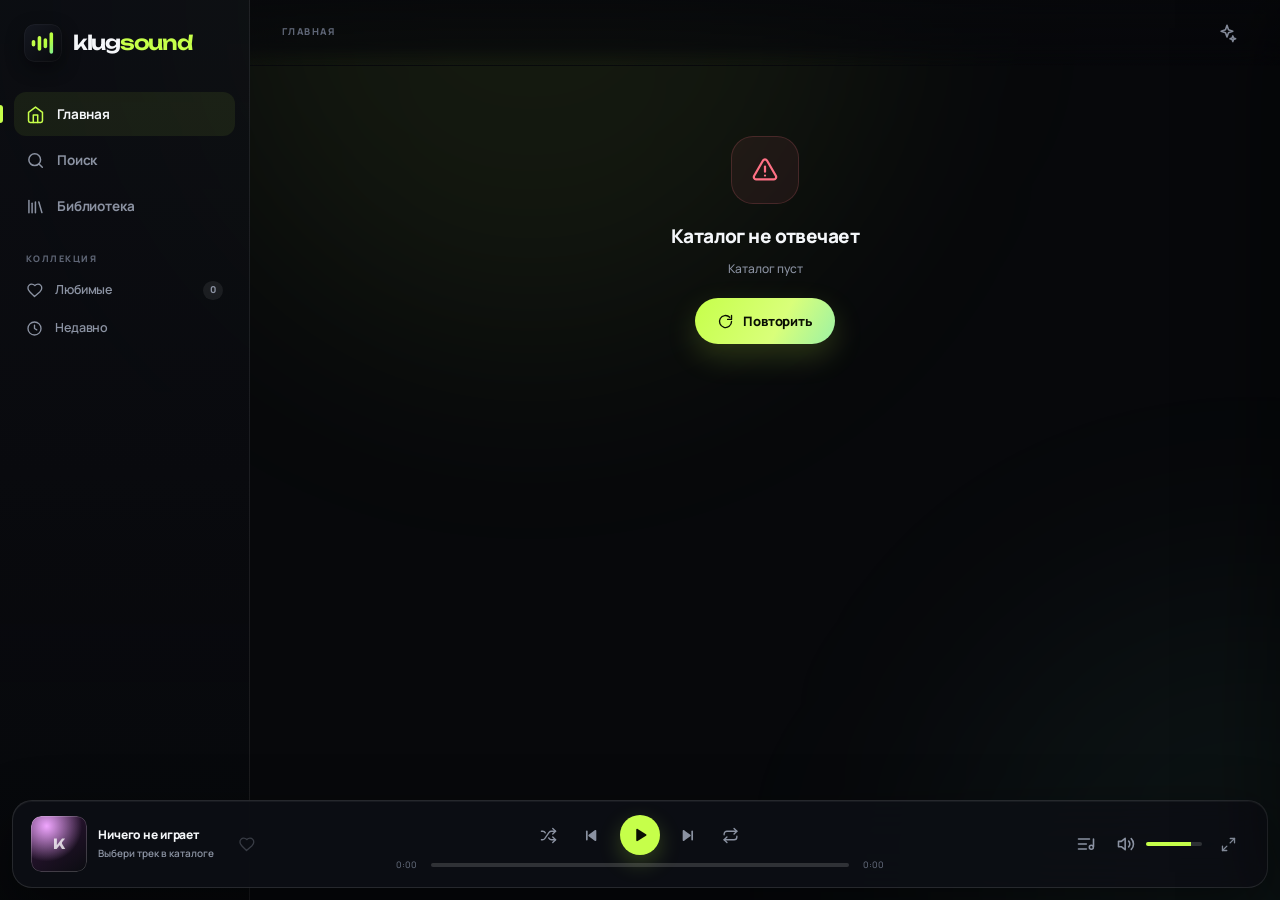
==== commit b188ab8a: "remove user chip/guest, clean home greeting" ====
--- a/player.html
+++ b/player.html
@@ -95,10 +95,6 @@
             <button class="icon-btn topbar-random" id="randomBtn" type="button" aria-label="Случайный трек" title="Случайный трек">
               <span data-icon="sparkles"></span>
             </button>
-            <div class="user-chip" id="userChip" title="Слушатель">
-              <span class="user-avatar" id="userAvatar">G</span>
-              <span class="user-name" id="userName">Гость</span>
-            </div>
           </div>
         </header>
 
